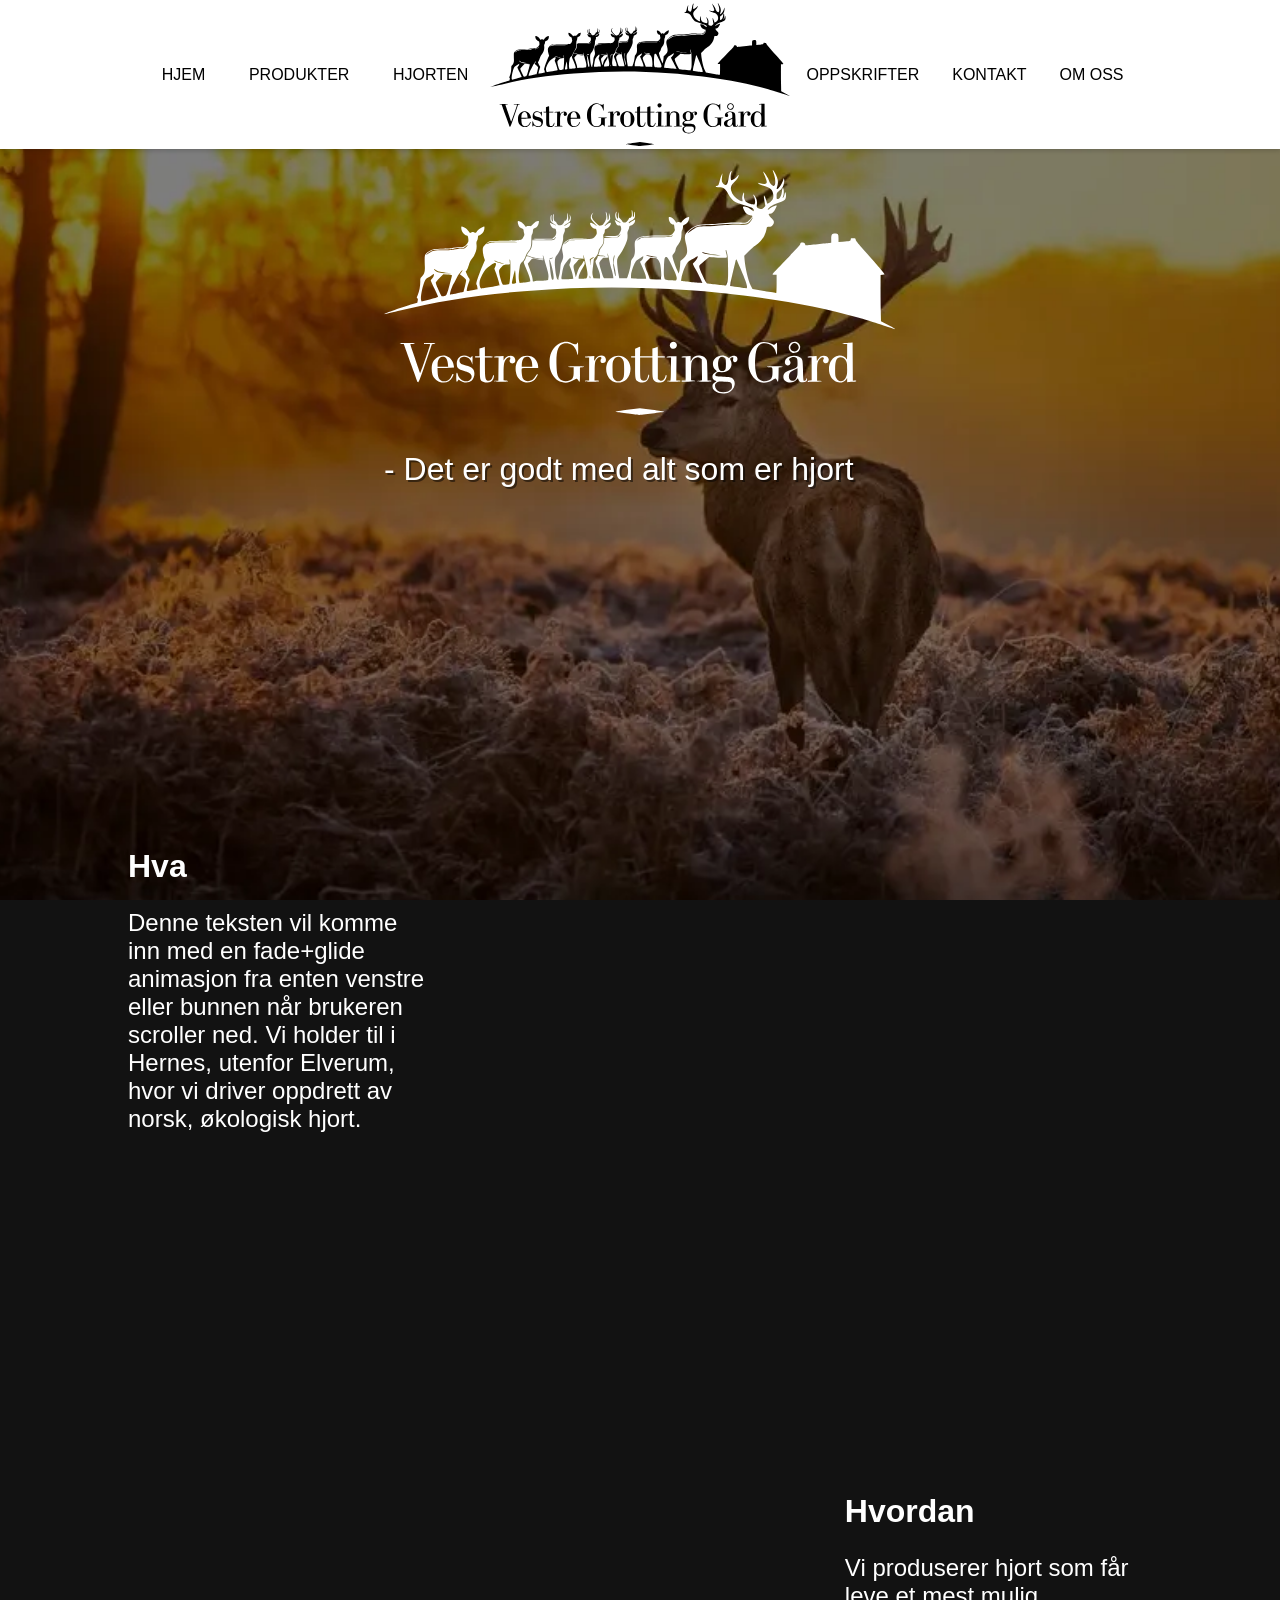
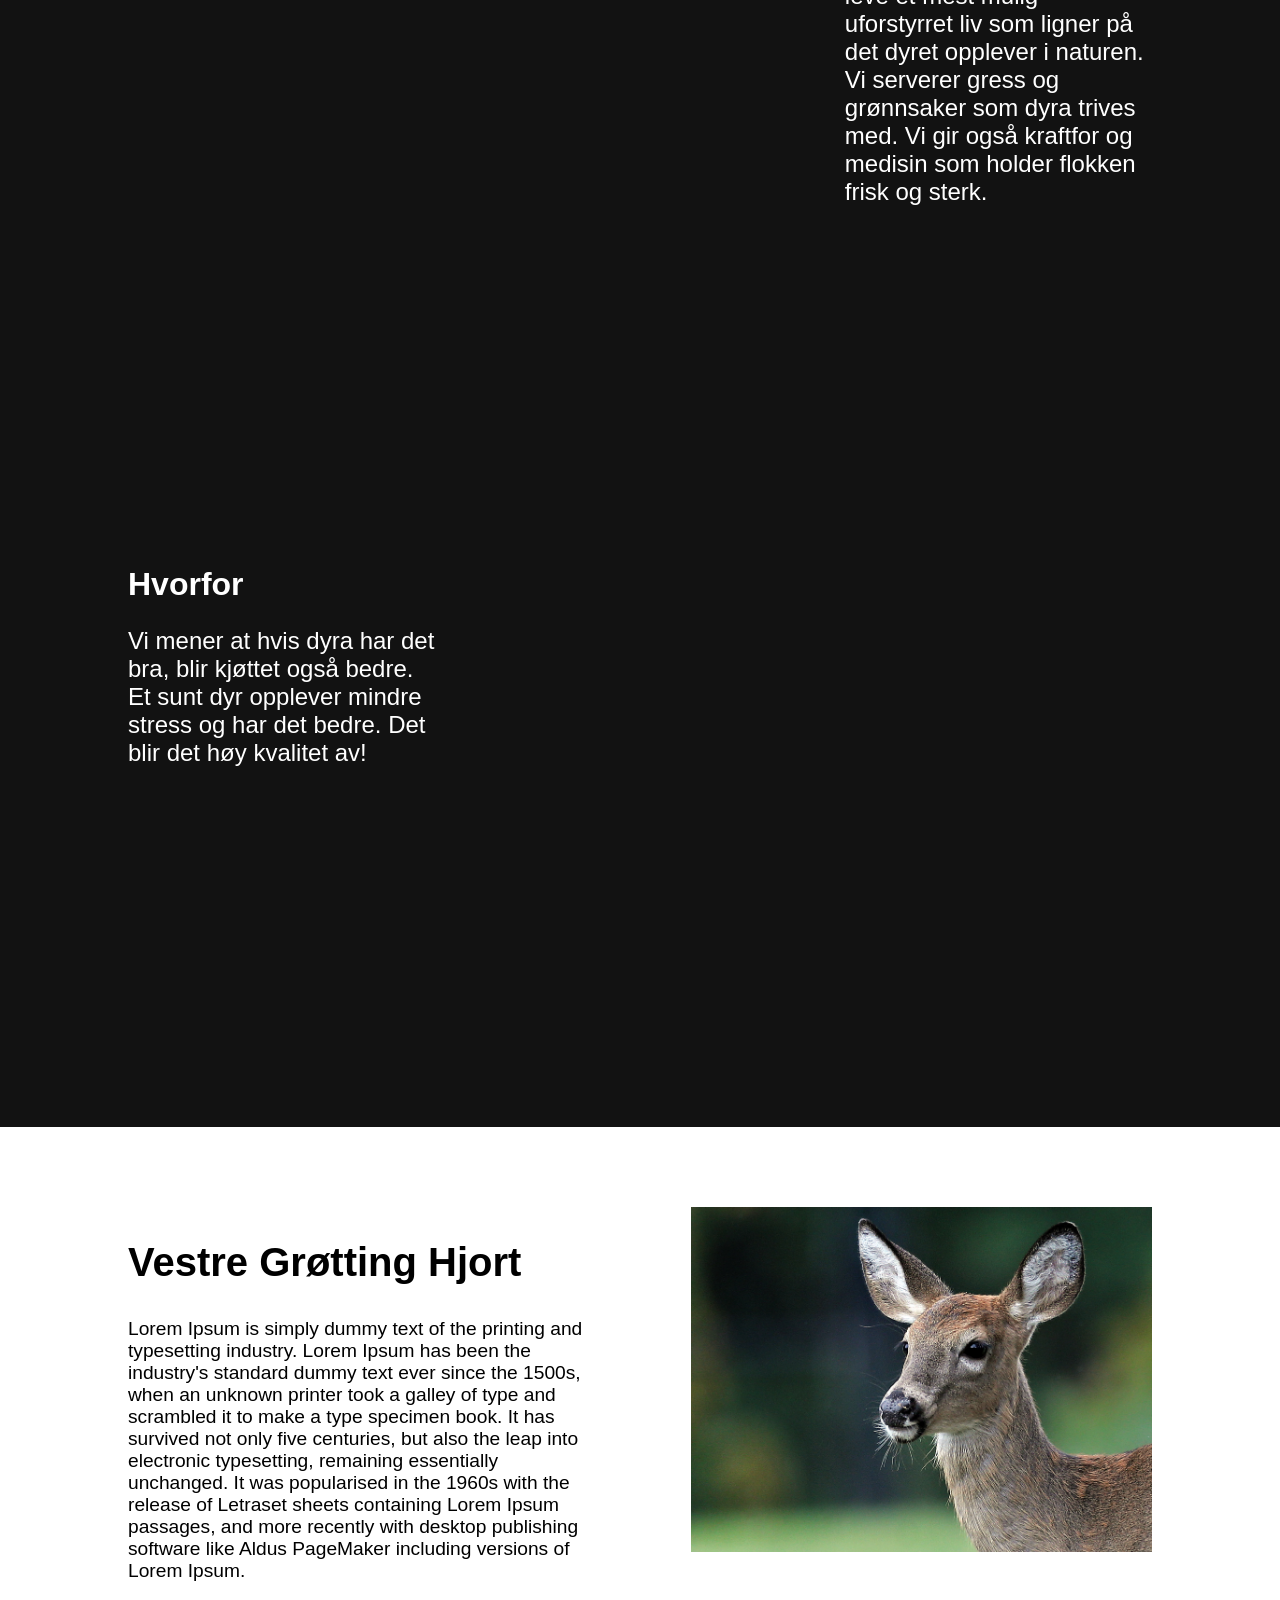
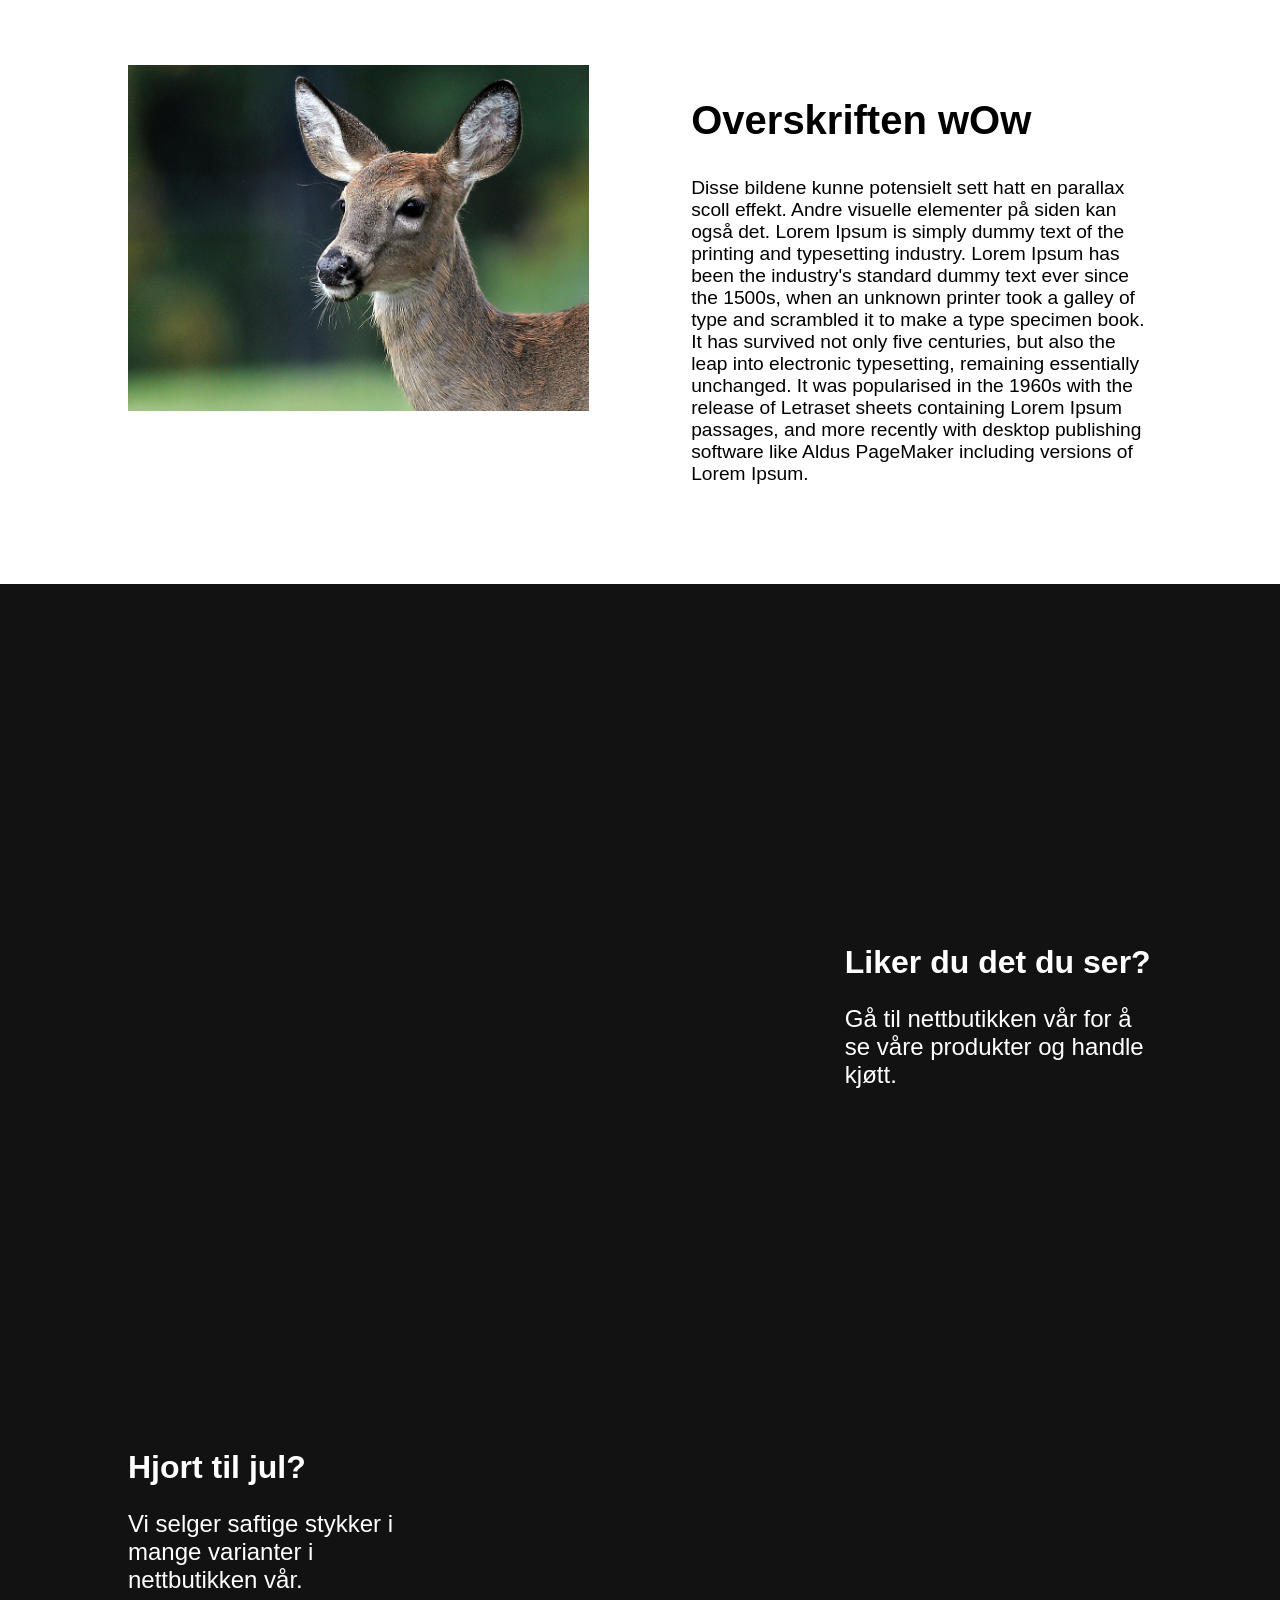
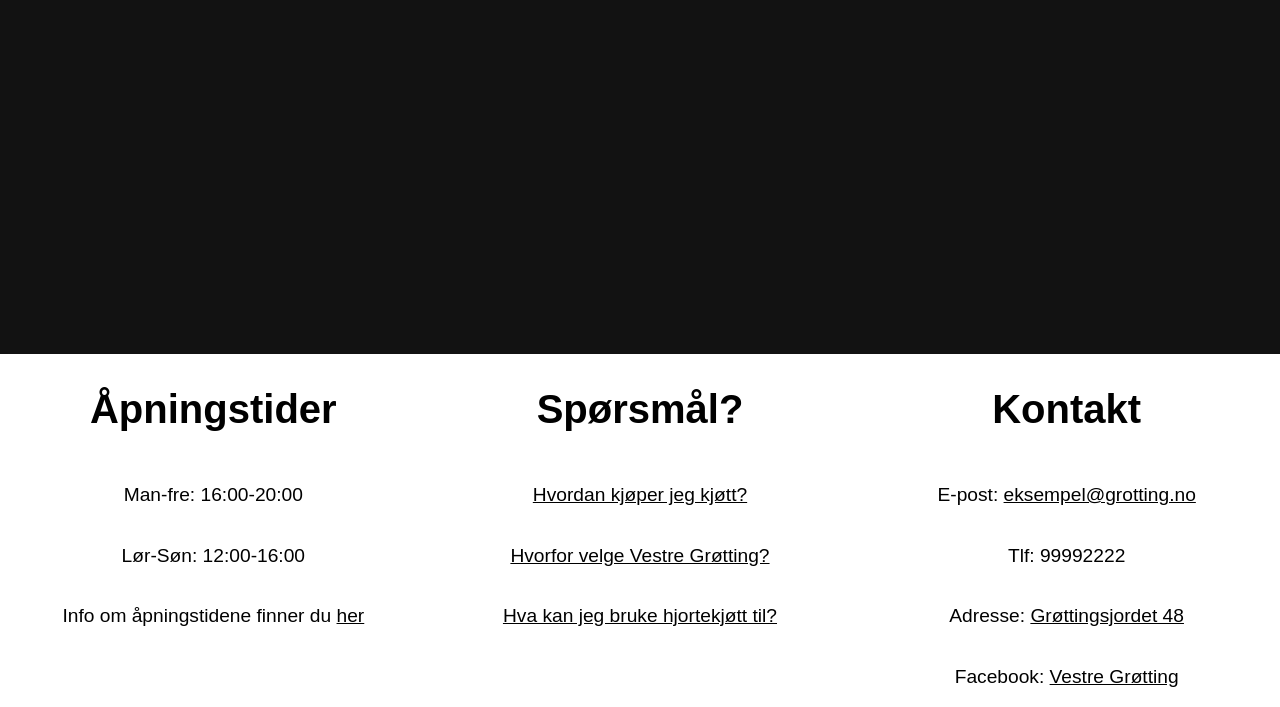
==== static/index.html @ 09d7689b "feat(nav): update navigation links for improved accessibility and styling" ====
<!DOCTYPE html>
<html lang="en">
<head>
  <meta charset="UTF-8">
  <meta name="viewport" content="width=device-width, initial-scale=1.0">
  <title>Document</title>
  <link rel="stylesheet" href="assets/css/main.css">
  <script type="module" src="assets/js/main.js"></script>
</head>
<body>
  <header>
    <nav>
      <ul>
        <div class="mobile-logo">
          <img src="assets/imgs/logo.svg" alt="Logo for Vestre Grøtting Gård.">
        </div>
        <section>
          <li><a href="index.html">HJEM</a></li>
          <li><a href="products.html">PRODUKTER</a></li>
          <li><a href="the_deer.html">HJORTEN</a></li>
        </section>
        <div class="logo expanded">
          <img src="assets/imgs/logo.svg" alt="Logo for Vestre Grøtting Gård.">
        </div>
        <section>
          <li><a href="recipes.html" id="recipeLink">OPPSKRIFTER</a></li>
          <li><a href="contact.html">KONTAKT</a></li>
          <li><a href="about.html">OM&nbsp;OSS</a></li>
        </section>
      </ul>
    </nav>
    <label for="nav-toggle" class="menu-icon">
      <span></span>
      <span></span>
      <span></span>
    </label>
    <input type="checkbox" id="nav-toggle" hidden>
  </header>
  <main>
    <article class="styled-frontpage">
      <section class="title">
        <img class="logo" src="assets/imgs/logo.svg" alt="Logo for Vestre Grøtting Gård.">
        <h1 hidden>Vestre Grøtting Gård</h1>
        <p>- Det er godt med alt som er hjort</p>
      </section>
      <section class="floating-p left">
        <h2>Hva</h2>
        <p>Denne teksten vil komme inn med en fade+glide animasjon fra enten venstre eller bunnen når brukeren scroller ned. Vi holder til i Hernes, utenfor Elverum, hvor vi driver oppdrett av norsk, økologisk hjort.</p>
      </section>
      <section class="floating-p right">
        <h2>Hvordan</h2>
        <p>Vi produserer hjort som får leve et mest mulig uforstyrret liv som ligner på det dyret opplever i naturen. Vi serverer gress og grønnsaker som dyra trives med. Vi gir også kraftfor og medisin som holder flokken frisk og sterk.</p>
      </section>
      <section class="floating-p left">
        <h2>Hvorfor</h2>
        <p>Vi mener at hvis dyra har det bra, blir kjøttet også bedre. Et sunt dyr opplever mindre stress og har det bedre. Det blir det høy kvalitet av!</p>
      </section>
    </article>
    <article class="content">
      <section class="standard-p">
        <div class="text">
          <h2>Vestre Grøtting Hjort</h2>
          <p>Lorem Ipsum is simply dummy text of the printing and typesetting industry. Lorem Ipsum has been the industry's standard dummy text ever since the 1500s, when an unknown printer took a galley of type and scrambled it to make a type specimen book. It has survived not only five centuries, but also the leap into electronic typesetting, remaining essentially unchanged. It was popularised in the 1960s with the release of Letraset sheets containing Lorem Ipsum passages, and more recently with desktop publishing software like Aldus PageMaker including versions of Lorem Ipsum.</p>
        </div>
        <div class="image">
          <img src="assets/imgs/deer-generic.jpg" alt="A deer.">
        </div>
      </section>
      <section class="standard-p reverse">
        <div class="text">
          <h2>Overskriften wOw</h2>
          <p>Disse bildene kunne potensielt sett hatt en parallax scoll effekt. Andre visuelle elementer på siden kan også det. Lorem Ipsum is simply dummy text of the printing and typesetting industry. Lorem Ipsum has been the industry's standard dummy text ever since the 1500s, when an unknown printer took a galley of type and scrambled it to make a type specimen book. It has survived not only five centuries, but also the leap into electronic typesetting, remaining essentially unchanged. It was popularised in the 1960s with the release of Letraset sheets containing Lorem Ipsum passages, and more recently with desktop publishing software like Aldus PageMaker including versions of Lorem Ipsum.</p>
        </div>
        <div class="image">
          <img src="assets/imgs/deer-generic.jpg" alt="A deer.">
        </div>
      </section>
    </article>
    <article class="bottom">
      <section class="floating-p right">
        <h2>Liker du det du ser?</h2>
        <p>Gå til nettbutikken vår for å se våre produkter og handle kjøtt.</p>
      </section>
      <section class="floating-p left">
        <h2>Hjort til jul?</h2>
        <p>Vi selger saftige stykker i mange varianter i nettbutikken vår.</p>
      </section>
    </article>
  </main>
  <footer>
    <section>
      <h2>Åpningstider</h2>
      <p>Man-fre: 16:00-20:00</p>
      <p>Lør-Søn: 12:00-16:00</p>
      <p>Info om åpningstidene finner du <a aria-label="Våre åpningstider" href="">her</a></p>
    </section>
    <section>
      <h2>Spørsmål?</h2>
      <p><a href="">Hvordan kjøper jeg kjøtt?</a></p>
      <p><a href="">Hvorfor velge Vestre Grøtting?</a></p>
      <p><a href="">Hva kan jeg bruke hjortekjøtt til?</a></p>
    </section>
    <section>
      <h2>Kontakt</h2>
      <p>E-post: <a href="">eksempel@grotting.no</a></p>
      <p>Tlf: 99992222</p>
      <p>Adresse: <a href="">Grøttingsjordet 48</a></p>
      <p>Facebook: <a aria-label="Facebook page" href="">Vestre Grøtting</a></p>
    </section>
  </footer>
</body>
</html>
---- static/assets/css/main.css ----
:root {
  --background: #fff;
  --background-dark: #121212;
  --text: #000;
  --text-light: #fff;
}

body {
  margin: 0;
  background-color: var(--background-dark);
  background-image: url('/static/assets/imgs/homepage_background.webp');
  background-size: cover;
  background-position: center;
  background-attachment: fixed;
}

h1, h2, h3, h4, h5, h6, p, a, li, label, input {
  color: var(--text);
  /* font-family: 'Times New Roman', Times, serif; */
  font-family: Arial, Helvetica, sans-serif;
  /* font-family: 'Gill Sans', 'Gill Sans MT', Calibri, 'Trebuchet MS', sans-serif; */
}

h2 {
  font-size: 2.5em;
}

p {
  font-size: 1.2em;
}

header {
  display: flex;
  flex-direction: row;
  justify-content: center;
  position: fixed;
  top: 0;
  box-shadow: 0 2px 4px rgba(0, 0, 0, 0.15);
  width: 100%;
  background-color: var(--background);
  z-index: 10;
}

nav {
  width: 100%;
}

nav ul {
  list-style: none;
  display: flex;
  margin: 0 auto;
  padding: 0;
  width: 1000px;
}

nav ul li {
  display: flex;
  align-items: center;
}

nav a {
  height: 44px;
  padding: 0 auto;
  display: flex;
  align-items: center;
  text-decoration: none;
}

nav a:hover {
  text-decoration: underline;
}

nav ul section {
  width: 35%;
  display: flex;
  justify-content: space-around;
}

header .logo {
  position: relative;
  max-height: 44px;
  width: 30%;
  display: flex;
  justify-content: center;
  overflow: hidden;
  transition: max-height .1s ease-in-out;
}

header .logo img {
  height: 100%;
  max-width: 100%;
}

header .logo.expanded {
  max-height: 150px;
}

header .logo.expanded img {
  width: 100%;
  height: auto;
  margin: 3px;
}

.mobile-logo {
  display: none;
}

.menu-icon {
  display: none;
}

main {
  margin-top: 170px;
  width: 100%;
}

main > * {
  width: 80%;
  margin: 0 auto;
}

main section.title {
  width: 50%;
  margin: 8em auto;
}

main section.title .logo {
  width: 100%;
  filter: invert(1);
}

main section.title p {
  font-size: 2em;
  margin-top: 1em;
  color: var(--text-light);
  text-shadow: 2px 2px #00000080;
}

main section.floating-p {
  width: 100%;
  margin: 40vh 0;
}

main section.floating-p > * {
  width: 30%;
  color: var(--text-light);
}

main section.floating-p > p {
  font-size: 1.5em;
}

main section.floating-p > h2 {
  font-size: 2em;
  margin-bottom: 0.5em;
}

main section.floating-p.left > * {
  margin-right: auto;
}

main section.floating-p.right > * {
  margin-left: auto;
}

main article.content {
  width: 80%;
  padding: 5em 10%;
  background-color: var(--background);
  display: flex;
  flex-direction: column;
  gap: 4em;
}

main article.content > section {
  width: 100%;
}

.standard-p {
  display: flex;
  flex-direction: row;
  justify-content: space-between;
}

.standard-p > div {
  width: 45%;
}

.standard-p img {
  width: 100%;
  object-fit: cover;
  height: auto;
}

.standard-p.reverse {
  flex-direction: row-reverse;
}

footer {
  width: 100%;
  background-color: var(--background);
  display: flex;
  flex-direction: row;
  justify-content: space-around;
  box-shadow: 0 2px 4px rgba(0, 0, 0, 0.15);
}

footer section {
  width: 25%;
  display: flex;
  flex-direction: column;
  align-items: center;
}

@media (max-width: 1079px) {
  header .logo.expanded {
    max-height: 44px;
  }

  header .logo.expanded img {
    width: auto;
    height: 100%;
    margin: 0;
  }

  nav ul li a {
    margin: 0 .5em;
  }

  nav ul {
    width: auto;
    justify-content: center;
  }

  nav ul section {
    width: auto;
  }
}

@media (max-width: 670px) {
  header .logo {
    display: none;
  }

  #recipeLink {
    content: "MAT";
  }
}

@media (max-width: 480px) {
  header, nav, nav ul, nav ul li, nav ul li a, nav ul section, main section.title, .standard-p > div, footer, main section.floating-p > *, main article.content {
    width: 100%;
  }

  header {
    max-height: 44px;
    overflow: hidden;
    transition: max-height .3s ease-in-out;
  }

  nav ul, nav ul section, .standard-p, .standard-p.reverse {
    flex-direction: column;
  }

  header .logo {
    display: none;
  }

  .mobile-logo {
    display: block;
    height: 44px;
    width: 100%;
    display: flex;
    justify-content: center;
  }

  .mobile-logo img {
    height: 42px;
    margin: 1px;
  }

  nav a {
    justify-content: center;
  }

  main {
    margin-top: 48px;
  }

  main > *, main article.content > section, footer section {
    width: 96%;
  }

  main section.title {
    margin: 0;
    padding: 3em 0;
  }

  main section.floating-p > * {
    text-align: center;
  }

  main section.floating-p > p {
    font-size: 1em;
  }

  main article.content {
    padding: 0;
  }

  main article.content > section {
    margin: 0 auto;
  }
  
  footer {
    flex-direction: column;
  }

  footer section {
    margin: 0 auto;
    text-align: center;
  }

  footer section p {
    margin: .5em 0;
  }

  footer section h2 {
    margin: 1em 0;
  }

  h2 {
    font-size: 2em;
  }

  p {
    font-size: 1em;
  }

  .menu-icon {
    display: block;
    position: fixed;
    top: 0;
    right: 0;
    width: 44px;
    height: 44px;
  }

  .menu-icon > span {
    display: inline-block;
    position: fixed;
    background-color: black;
    width: 38px;
    height: 4px;
    right: 3px;
    border-radius: 2px;
    transition: all .3s ease-in-out;
  }

  .menu-icon span:nth-child(1) {
    top: 9px;
  }

  .menu-icon span:nth-child(2) {
    top: 20px;
  }

  .menu-icon span:nth-child(3) {
    top: 31px;
  }

  header:has(#nav-toggle:checked) {
    max-height: 350px;
  }

  header:has(#nav-toggle:checked) .menu-icon span:nth-child(1)  {
    transform: rotate(45deg);
    top: 20px;
  }

  header:has(#nav-toggle:checked) .menu-icon span:nth-child(2)  {
    opacity: 0;
  }

  header:has(#nav-toggle:checked) .menu-icon span:nth-child(3)  {
    transform: rotate(-45deg);
    top: 20px;
  }
}
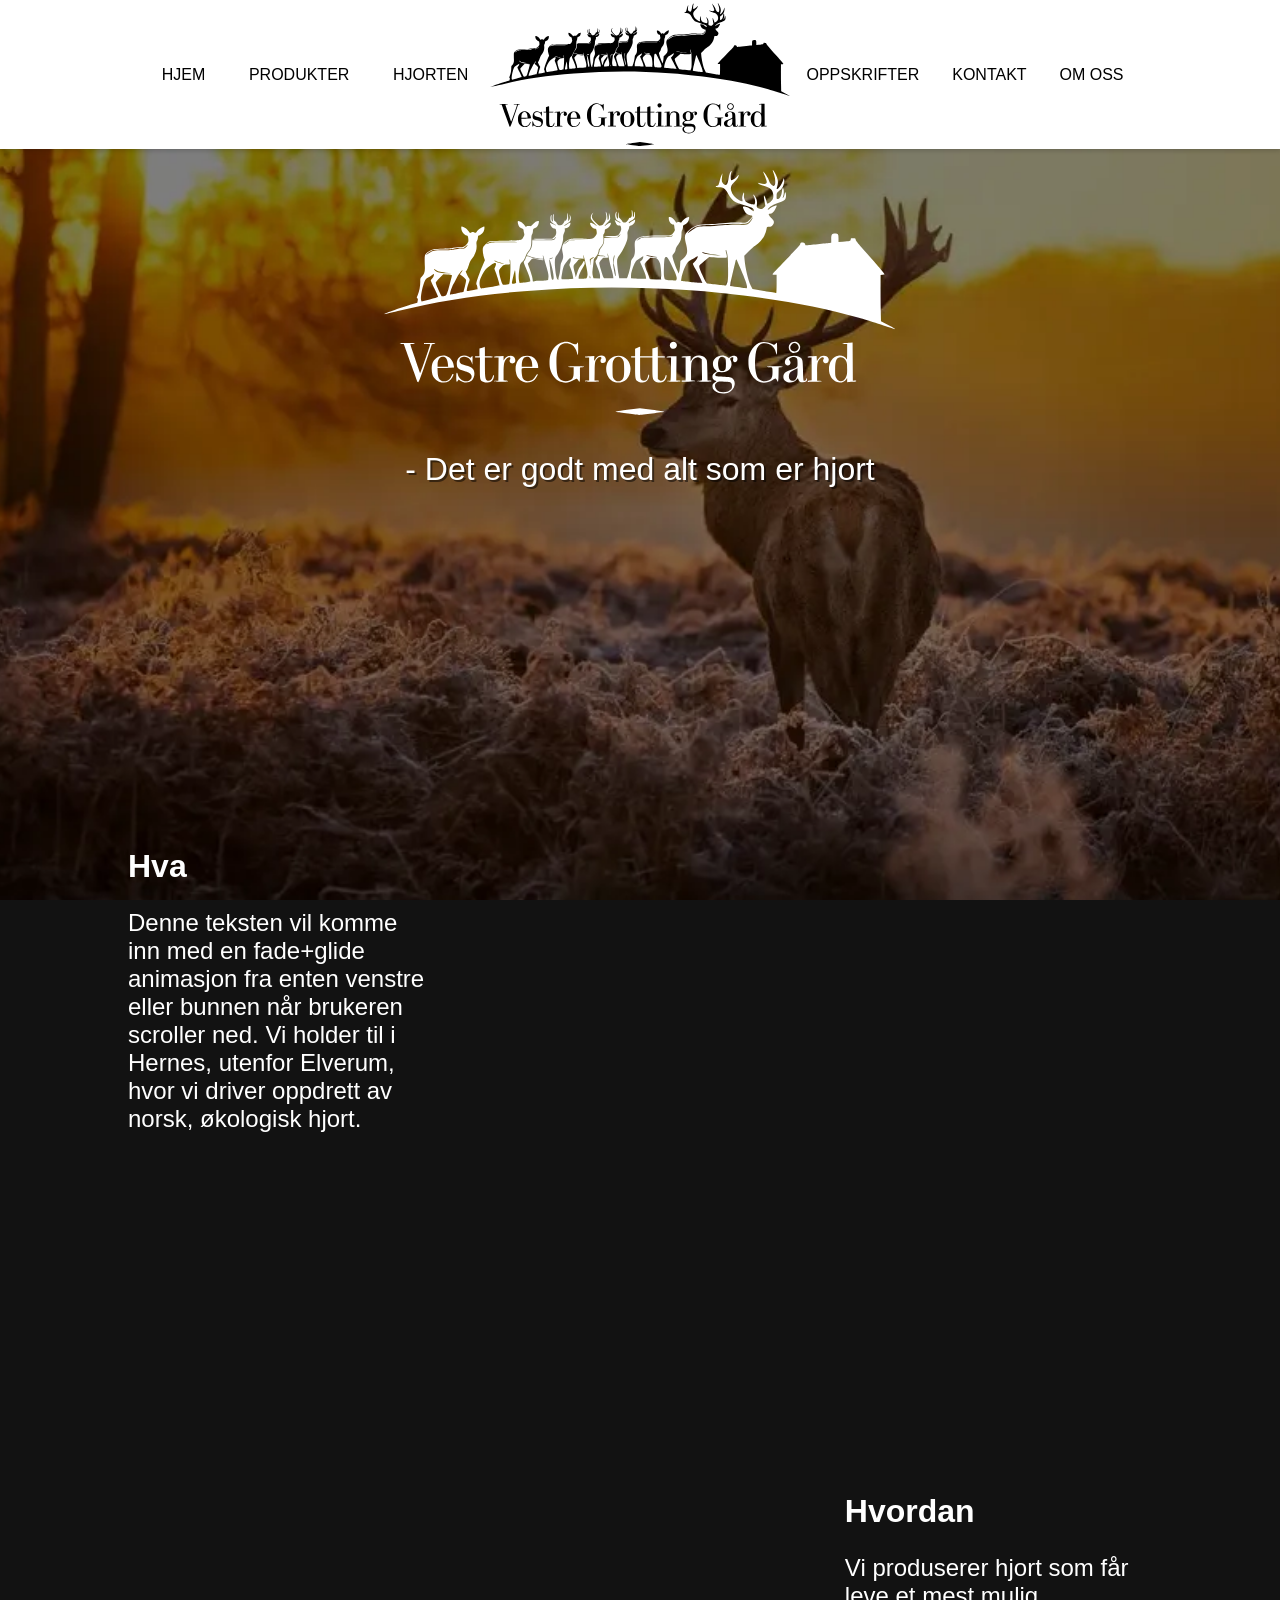
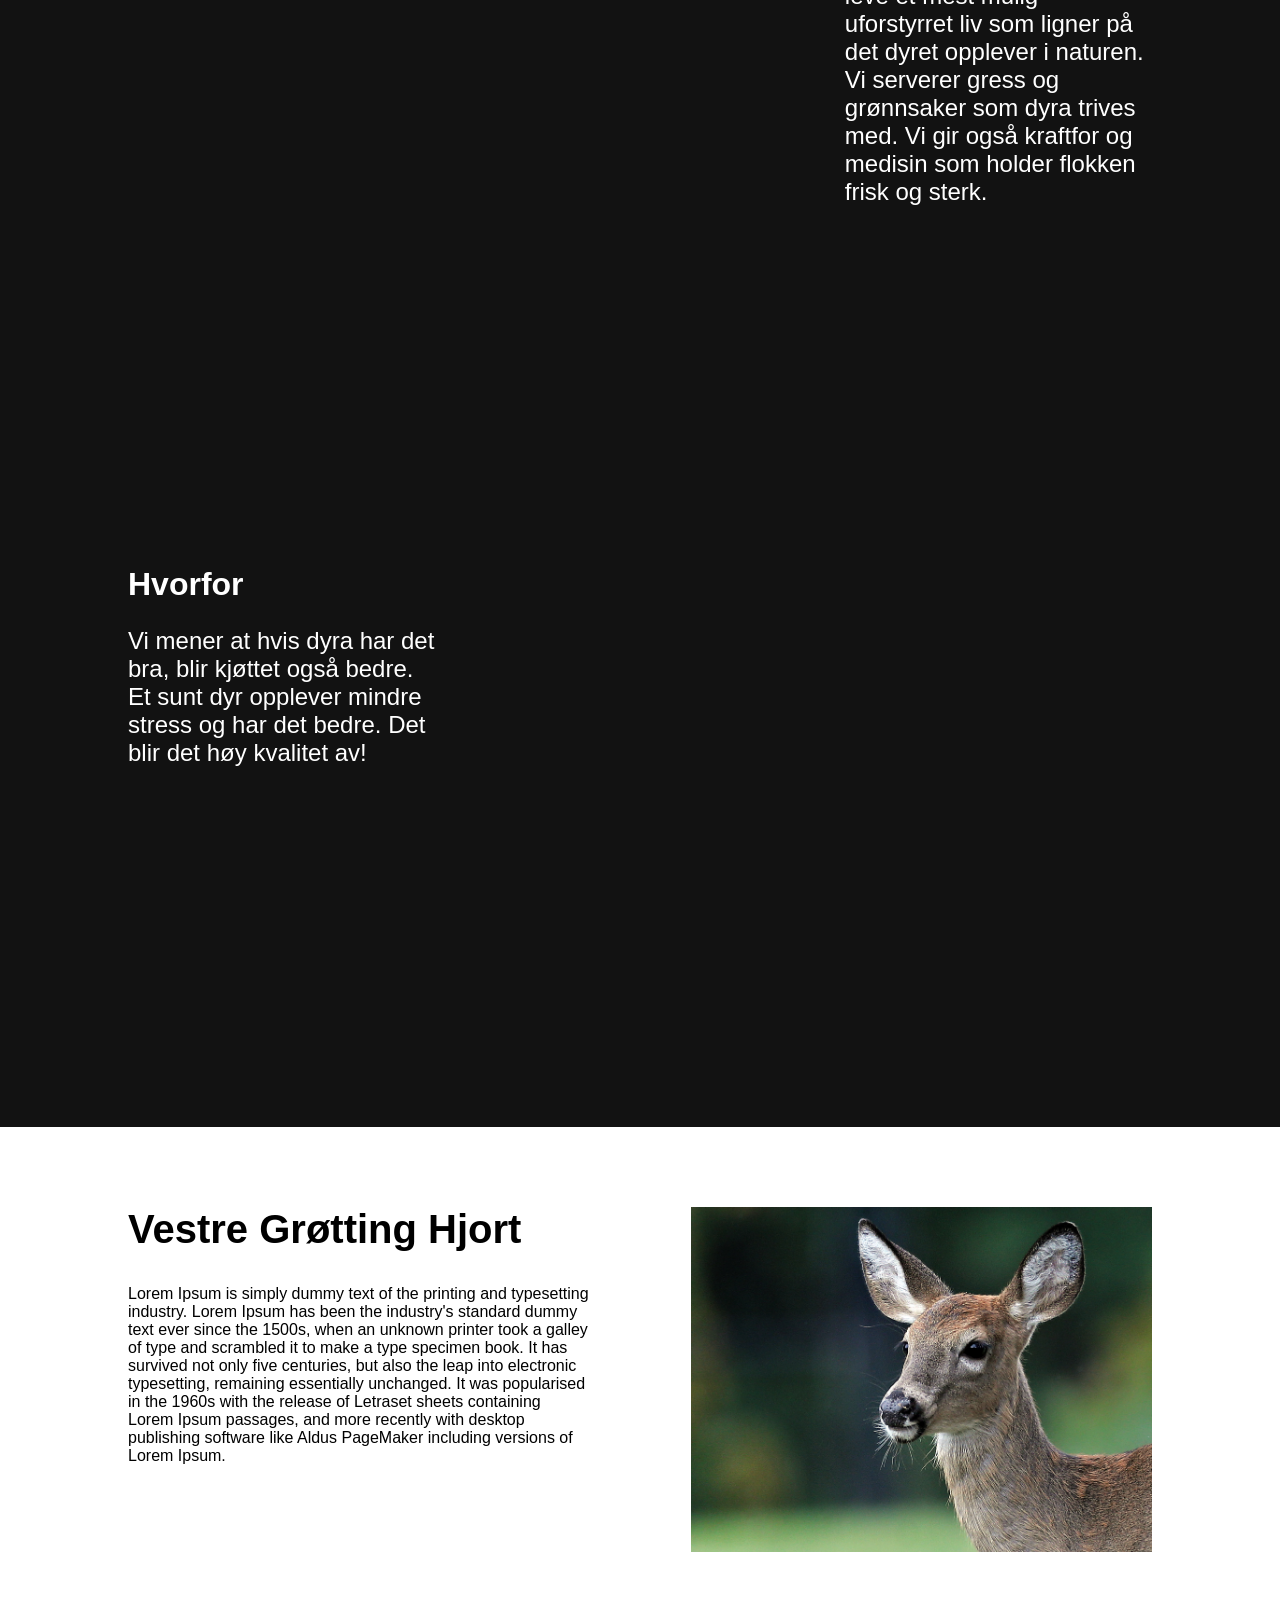
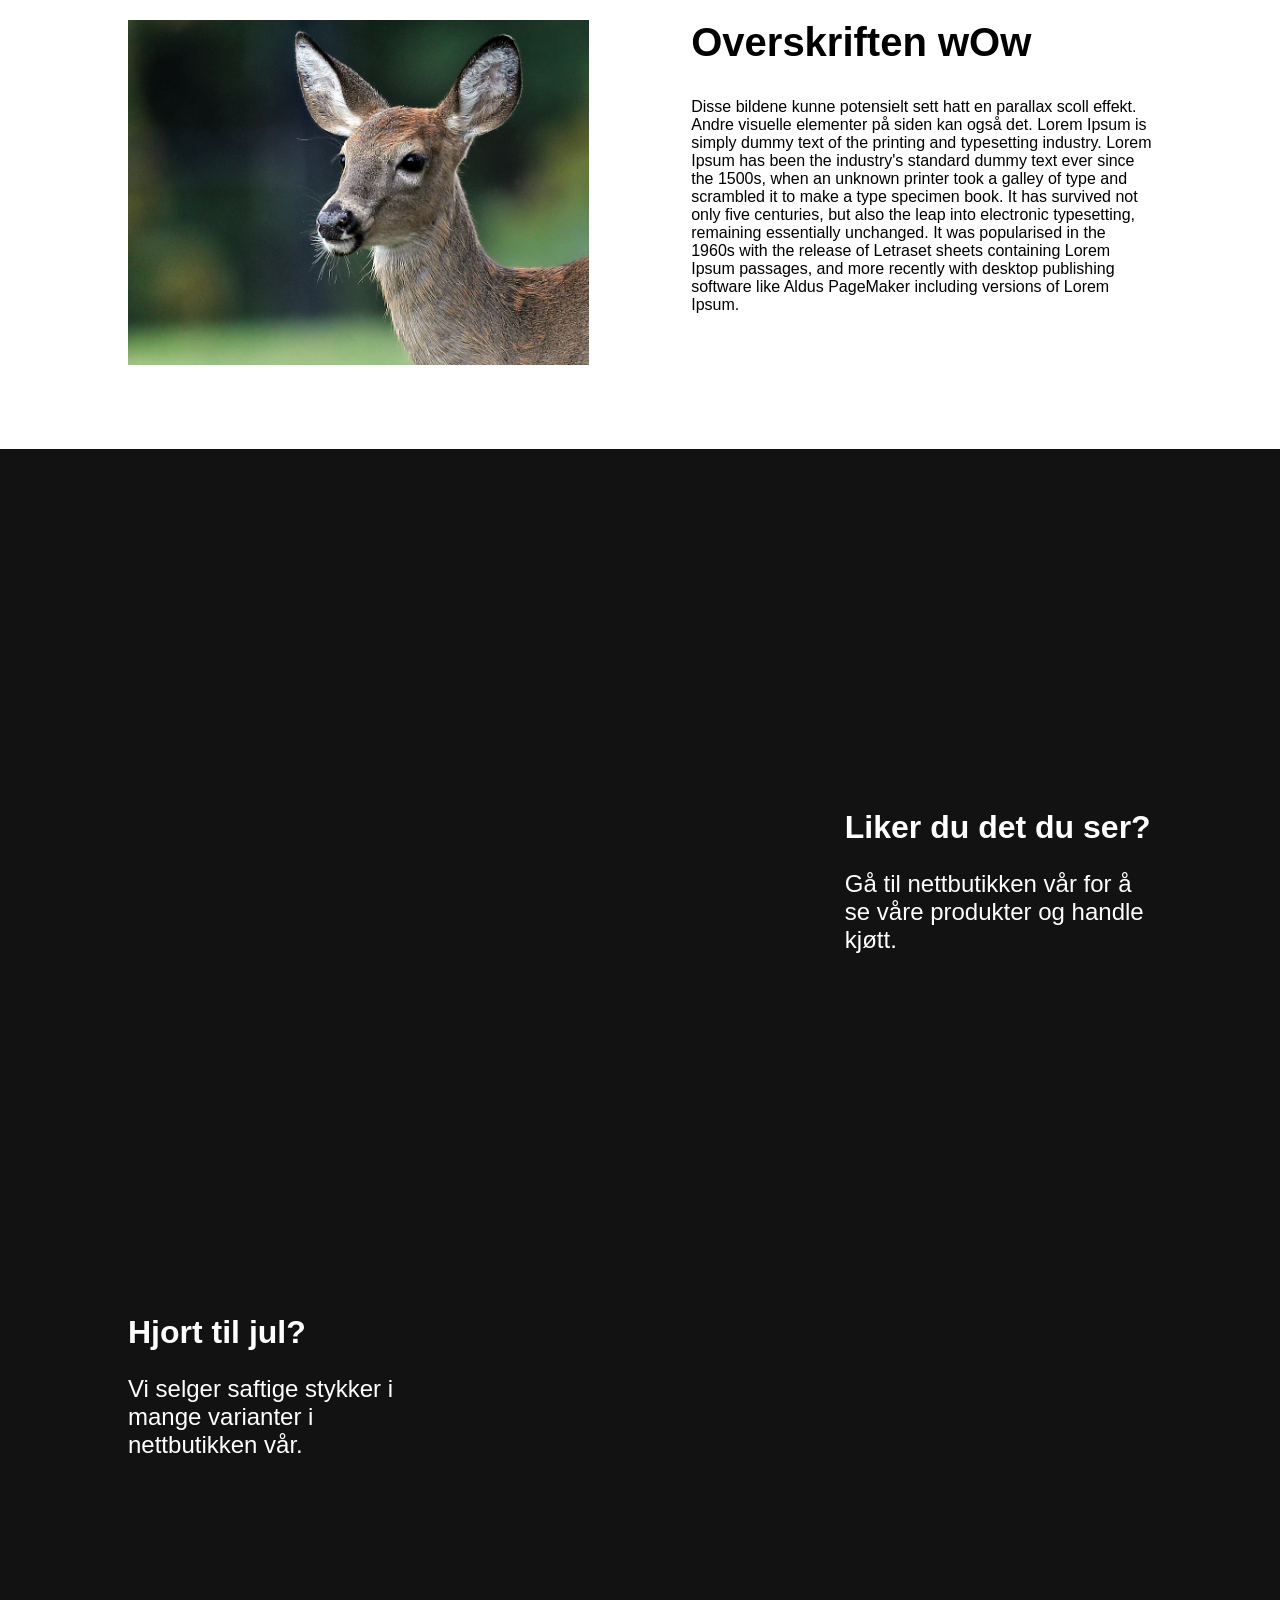
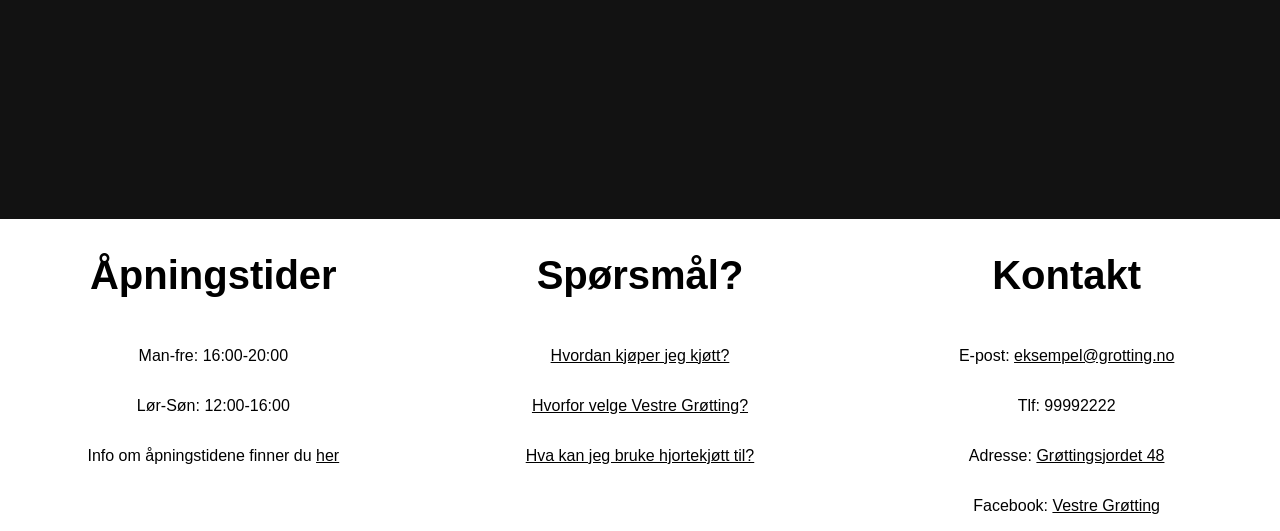
==== commit c4e322b5: "feat(pages): add new HTML pages and update links for improved navigation" ====
--- a/static/index.html
+++ b/static/index.html
@@ -92,20 +92,20 @@
       <h2>Åpningstider</h2>
       <p>Man-fre: 16:00-20:00</p>
       <p>Lør-Søn: 12:00-16:00</p>
-      <p>Info om åpningstidene finner du <a aria-label="Våre åpningstider" href="">her</a></p>
+      <p>Info om åpningstidene finner du <a aria-label="Våre åpningstider" href="opening_hours.html">her</a></p>
     </section>
     <section>
       <h2>Spørsmål?</h2>
-      <p><a href="">Hvordan kjøper jeg kjøtt?</a></p>
-      <p><a href="">Hvorfor velge Vestre Grøtting?</a></p>
-      <p><a href="">Hva kan jeg bruke hjortekjøtt til?</a></p>
+      <p><a href="faq.html#how">Hvordan kjøper jeg kjøtt?</a></p>
+      <p><a href="faq.html#why">Hvorfor velge Vestre Grøtting?</a></p>
+      <p><a href="faq.html#what">Hva kan jeg bruke hjortekjøtt til?</a></p>
     </section>
     <section>
       <h2>Kontakt</h2>
-      <p>E-post: <a href="">eksempel@grotting.no</a></p>
+      <p>E-post: <a href="mailto:eksempel@grotting.no">eksempel@grotting.no</a></p>
       <p>Tlf: 99992222</p>
-      <p>Adresse: <a href="">Grøttingsjordet 48</a></p>
-      <p>Facebook: <a aria-label="Facebook page" href="">Vestre Grøtting</a></p>
+      <p>Adresse: <a href="https://maps.app.goo.gl/rcExngUawZQERuUT9" target="_blank">Grøttingsjordet 48</a></p>
+      <p>Facebook: <a aria-label="Facebook page" href="https://www.facebook.com/profile.php?id=100063509109505" target="_blank">Vestre Grøtting</a></p>
     </section>
   </footer>
 </body>
--- a/static/assets/css/main.css
+++ b/static/assets/css/main.css
@@ -1,3 +1,6 @@
+/* ================================
+   Root Variables
+================================ */
 :root {
   --background: #fff;
   --background-dark: #121212;
@@ -5,20 +8,20 @@
   --text-light: #fff;
 }
 
+/* ================================
+   Base Styles
+================================ */
 body {
   margin: 0;
-  background-color: var(--background-dark);
-  background-image: url('/static/assets/imgs/homepage_background.webp');
-  background-size: cover;
-  background-position: center;
-  background-attachment: fixed;
-}
-
-h1, h2, h3, h4, h5, h6, p, a, li, label, input {
+  background: var(--background-dark) url('/static/assets/imgs/homepage_background.webp')
+              center / cover fixed no-repeat;
+}
+
+h1, h2, h3, h4, h5, h6,
+p, a, li, label, input {
   color: var(--text);
-  /* font-family: 'Times New Roman', Times, serif; */
-  font-family: Arial, Helvetica, sans-serif;
-  /* font-family: 'Gill Sans', 'Gill Sans MT', Calibri, 'Trebuchet MS', sans-serif; */
+  /* font-family: Arial, Helvetica, sans-serif; */
+  font-family: Verdana, Geneva, Tahoma, sans-serif;
 }
 
 h2 {
@@ -26,17 +29,19 @@
 }
 
 p {
-  font-size: 1.2em;
-}
-
+  font-size: 16px;
+}
+
+/* ================================
+   Header & Navigation
+================================ */
 header {
-  display: flex;
-  flex-direction: row;
-  justify-content: center;
   position: fixed;
   top: 0;
+  width: 100%;
+  display: flex;
+  justify-content: center;
   box-shadow: 0 2px 4px rgba(0, 0, 0, 0.15);
-  width: 100%;
   background-color: var(--background);
   z-index: 10;
 }
@@ -46,8 +51,9 @@
 }
 
 nav ul {
+  display: flex;
+  justify-content: center;
   list-style: none;
-  display: flex;
   margin: 0 auto;
   padding: 0;
   width: 1000px;
@@ -59,10 +65,9 @@
 }
 
 nav a {
+  display: flex;
+  align-items: center;
   height: 44px;
-  padding: 0 auto;
-  display: flex;
-  align-items: center;
   text-decoration: none;
 }
 
@@ -71,19 +76,20 @@
 }
 
 nav ul section {
+  display: flex;
+  justify-content: space-around;
   width: 35%;
-  display: flex;
-  justify-content: space-around;
-}
-
+}
+
+/* --- Header Logo --- */
 header .logo {
   position: relative;
+  display: flex;
+  justify-content: center;
+  width: 30%;
   max-height: 44px;
-  width: 30%;
-  display: flex;
-  justify-content: center;
   overflow: hidden;
-  transition: max-height .1s ease-in-out;
+  transition: max-height 0.1s ease-in-out;
 }
 
 header .logo img {
@@ -109,6 +115,9 @@
   display: none;
 }
 
+/* ================================
+   Main Content
+================================ */
 main {
   margin-top: 170px;
   width: 100%;
@@ -119,9 +128,11 @@
   margin: 0 auto;
 }
 
+/* --- Title Section --- */
 main section.title {
   width: 50%;
   margin: 8em auto;
+  text-align: center;
 }
 
 main section.title .logo {
@@ -130,12 +141,13 @@
 }
 
 main section.title p {
+  margin-top: 1em;
   font-size: 2em;
-  margin-top: 1em;
   color: var(--text-light);
   text-shadow: 2px 2px #00000080;
 }
 
+/* --- Floating Paragraphs --- */
 main section.floating-p {
   width: 100%;
   margin: 40vh 0;
@@ -151,8 +163,8 @@
 }
 
 main section.floating-p > h2 {
+  margin-bottom: 0.5em;
   font-size: 2em;
-  margin-bottom: 0.5em;
 }
 
 main section.floating-p.left > * {
@@ -163,23 +175,30 @@
   margin-left: auto;
 }
 
+/* --- Content Article --- */
 main article.content {
   width: 80%;
   padding: 5em 10%;
-  background-color: var(--background);
   display: flex;
   flex-direction: column;
   gap: 4em;
+  background-color: var(--background);
 }
 
 main article.content > section {
   width: 100%;
 }
 
+/* --- Standard Paragraph Section --- */
 .standard-p {
   display: flex;
-  flex-direction: row;
   justify-content: space-between;
+}
+
+.standard-p h2,
+.standard-p h3,
+.standard-p h4 {
+  margin-top: 0;
 }
 
 .standard-p > div {
@@ -188,30 +207,39 @@
 
 .standard-p img {
   width: 100%;
+  height: auto;
+  min-height: 60%;
   object-fit: cover;
-  height: auto;
 }
 
 .standard-p.reverse {
   flex-direction: row-reverse;
 }
 
+/* ================================
+   Footer
+================================ */
 footer {
-  width: 100%;
+  display: flex;
+  justify-content: space-around;
+  width: 100%;
+  text-align: center;
   background-color: var(--background);
-  display: flex;
-  flex-direction: row;
-  justify-content: space-around;
   box-shadow: 0 2px 4px rgba(0, 0, 0, 0.15);
 }
 
 footer section {
-  width: 25%;
   display: flex;
   flex-direction: column;
   align-items: center;
-}
-
+  width: 25%;
+}
+
+/* ================================
+   Media Queries
+================================ */
+
+/* --- Tablet Landscape (≤ 1079px) --- */
 @media (max-width: 1079px) {
   header .logo.expanded {
     max-height: 44px;
@@ -223,42 +251,63 @@
     margin: 0;
   }
 
-  nav ul li a {
-    margin: 0 .5em;
-  }
-
   nav ul {
     width: auto;
-    justify-content: center;
+  }
+
+  nav ul li a {
+    margin: 0 0.5em;
   }
 
   nav ul section {
     width: auto;
   }
-}
-
+
+  h2 {
+    font-size: 2em;
+  }
+
+  main section.title {
+    width: 70%;
+  }
+
+  main article.content {
+    width: 90%;
+    padding: 5em 5%;
+  }
+
+  main > *, footer section {
+    width: 90%;
+  }
+
+  .standard-p > div {
+    width: 48%;
+  }
+
+  main section.floating-p > * {
+    width: 50%;
+  }
+
+  footer > section {
+    width: 30%;
+  }
+}
+
+/* --- Tablet Portrait / Small Screens (≤ 670px) --- */
 @media (max-width: 670px) {
-  header .logo {
-    display: none;
-  }
-
-  #recipeLink {
-    content: "MAT";
-  }
-}
-
-@media (max-width: 480px) {
-  header, nav, nav ul, nav ul li, nav ul li a, nav ul section, main section.title, .standard-p > div, footer, main section.floating-p > *, main article.content {
+  header,
+  nav, nav ul, nav ul li,
+  nav ul li a, nav ul section {
     width: 100%;
   }
 
   header {
     max-height: 44px;
     overflow: hidden;
-    transition: max-height .3s ease-in-out;
-  }
-
-  nav ul, nav ul section, .standard-p, .standard-p.reverse {
+    transition: max-height 0.3s ease-in-out;
+  }
+
+  nav ul, nav ul section {
     flex-direction: column;
   }
 
@@ -267,74 +316,15 @@
   }
 
   .mobile-logo {
-    display: block;
-    height: 44px;
-    width: 100%;
     display: flex;
     justify-content: center;
+    width: 100%;
+    height: 44px;
   }
 
   .mobile-logo img {
     height: 42px;
     margin: 1px;
-  }
-
-  nav a {
-    justify-content: center;
-  }
-
-  main {
-    margin-top: 48px;
-  }
-
-  main > *, main article.content > section, footer section {
-    width: 96%;
-  }
-
-  main section.title {
-    margin: 0;
-    padding: 3em 0;
-  }
-
-  main section.floating-p > * {
-    text-align: center;
-  }
-
-  main section.floating-p > p {
-    font-size: 1em;
-  }
-
-  main article.content {
-    padding: 0;
-  }
-
-  main article.content > section {
-    margin: 0 auto;
-  }
-  
-  footer {
-    flex-direction: column;
-  }
-
-  footer section {
-    margin: 0 auto;
-    text-align: center;
-  }
-
-  footer section p {
-    margin: .5em 0;
-  }
-
-  footer section h2 {
-    margin: 1em 0;
-  }
-
-  h2 {
-    font-size: 2em;
-  }
-
-  p {
-    font-size: 1em;
   }
 
   .menu-icon {
@@ -347,43 +337,115 @@
   }
 
   .menu-icon > span {
+    position: fixed;
+    right: 3px;
     display: inline-block;
-    position: fixed;
-    background-color: black;
     width: 38px;
     height: 4px;
-    right: 3px;
     border-radius: 2px;
-    transition: all .3s ease-in-out;
-  }
-
-  .menu-icon span:nth-child(1) {
-    top: 9px;
-  }
-
-  .menu-icon span:nth-child(2) {
-    top: 20px;
-  }
-
-  .menu-icon span:nth-child(3) {
-    top: 31px;
-  }
+    background-color: black;
+    transition: all 0.3s ease-in-out;
+  }
+
+  .menu-icon span:nth-child(1) { top: 9px; }
+  .menu-icon span:nth-child(2) { top: 20px; }
+  .menu-icon span:nth-child(3) { top: 31px; }
 
   header:has(#nav-toggle:checked) {
     max-height: 350px;
   }
 
-  header:has(#nav-toggle:checked) .menu-icon span:nth-child(1)  {
+  header:has(#nav-toggle:checked) .menu-icon span:nth-child(1) {
+    top: 20px;
     transform: rotate(45deg);
+  }
+
+  header:has(#nav-toggle:checked) .menu-icon span:nth-child(2) {
+    opacity: 0;
+  }
+
+  header:has(#nav-toggle:checked) .menu-icon span:nth-child(3) {
     top: 20px;
-  }
-
-  header:has(#nav-toggle:checked) .menu-icon span:nth-child(2)  {
-    opacity: 0;
-  }
-
-  header:has(#nav-toggle:checked) .menu-icon span:nth-child(3)  {
     transform: rotate(-45deg);
-    top: 20px;
+  }
+
+  nav a {
+    justify-content: center;
+  }
+
+  main > *, footer section {
+    width: 96%;
+  }
+
+  main section.floating-p > * {
+    width: 100%;
+    text-align: center;
+  }
+
+  main article.content {
+    width: 96%;
+    padding: 5em 2%;
+    gap: 0;
+  }
+
+  footer {
+    flex-direction: column;
+  }
+
+  footer section {
+    margin: 0 auto;
+    text-align: center;
+  }
+
+  footer section h2 {
+    margin: 1em 0;
+  }
+
+  footer section p {
+    margin: 0.5em 0;
+  }
+}
+
+/* --- Mobile (≤ 480px) --- */
+@media (max-width: 480px) {
+  main {
+    margin-top: 48px;
+  }
+
+  main section.title {
+    width: 100%;
+    margin: 0;
+    padding: 3em 0;
+  }
+
+  main section.title,
+  .standard-p > div,
+  footer,
+  main section.floating-p > *,
+  main article.content {
+    width: 100%;
+  }
+
+  .standard-p,
+  .standard-p.reverse {
+    flex-direction: column;
+  }
+
+  main article.content {
+    padding: 0;
+  }
+
+  main article.content > section {
+    width: 96%;
+    margin: 0 auto;
+    padding: 3em 0;
+  }
+
+  main section.floating-p > * {
+    text-align: center;
+  }
+
+  p {
+    font-size: 1em;
   }
 }
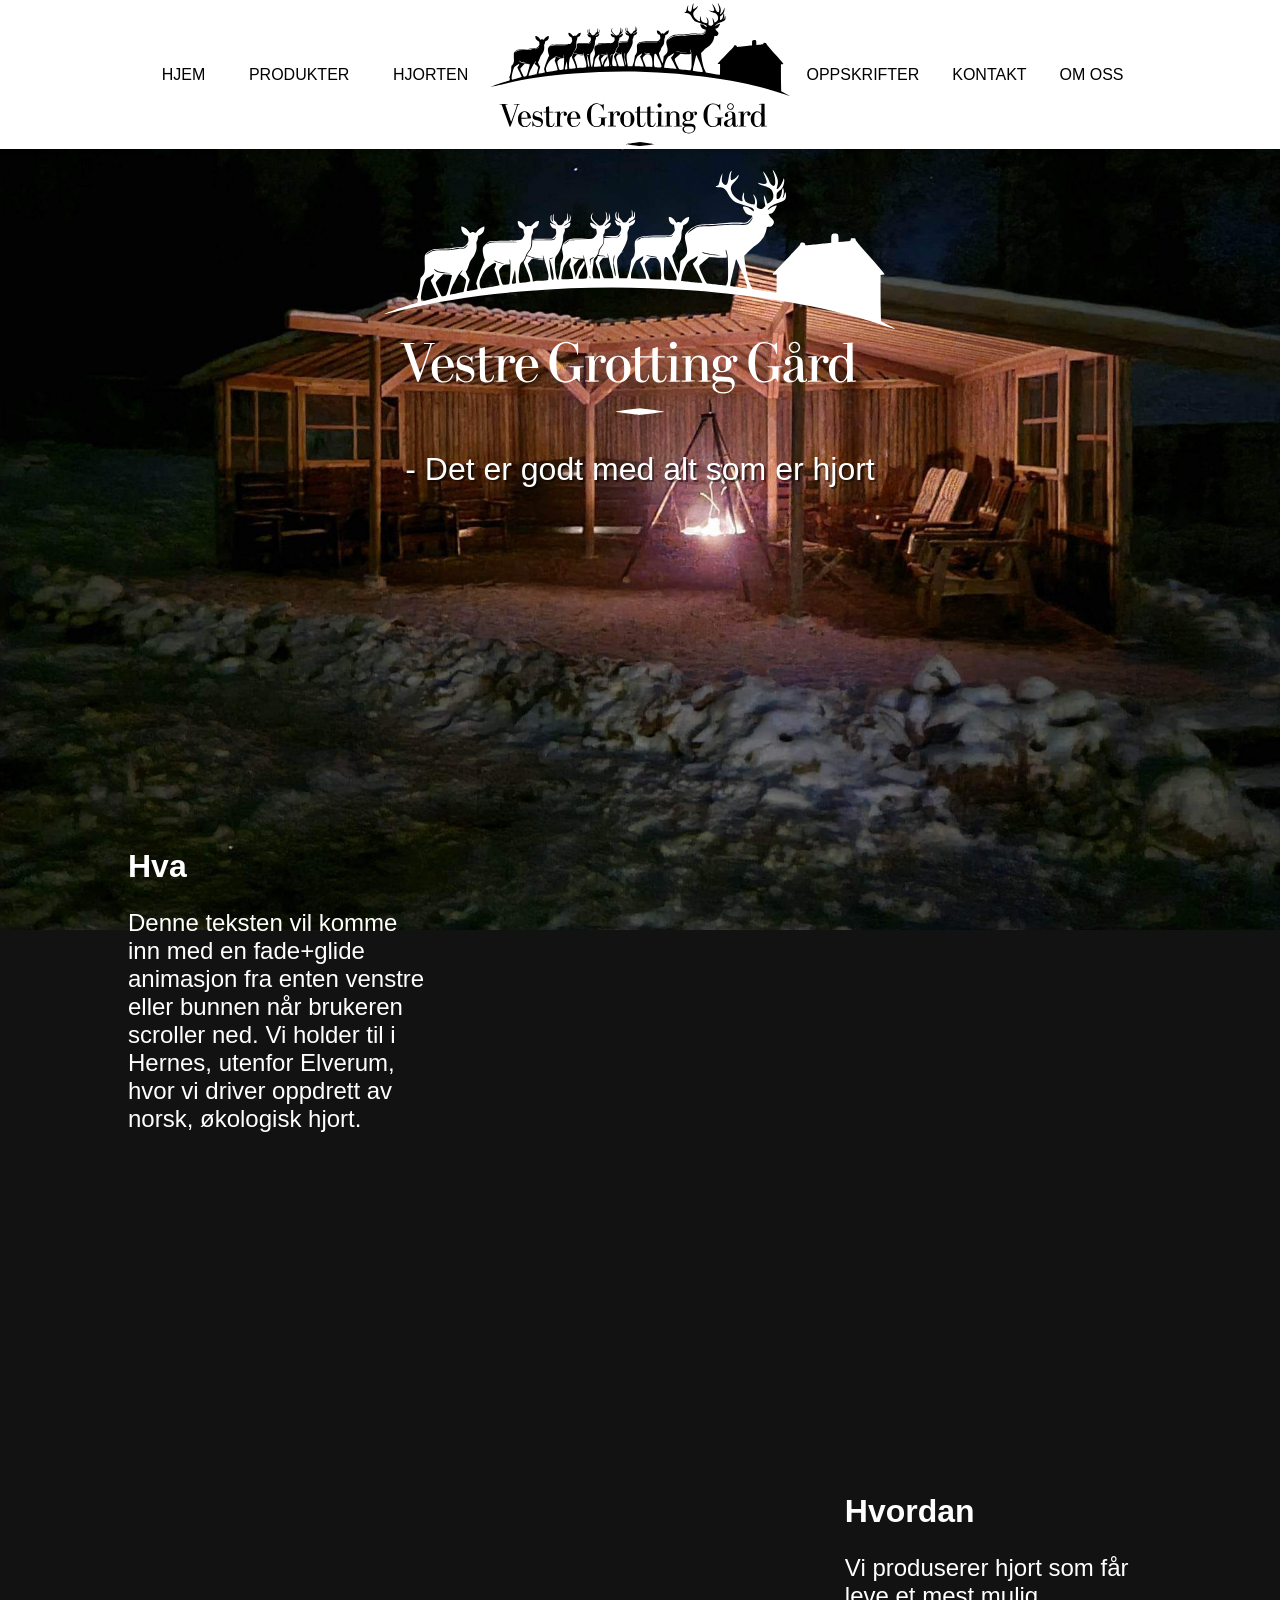
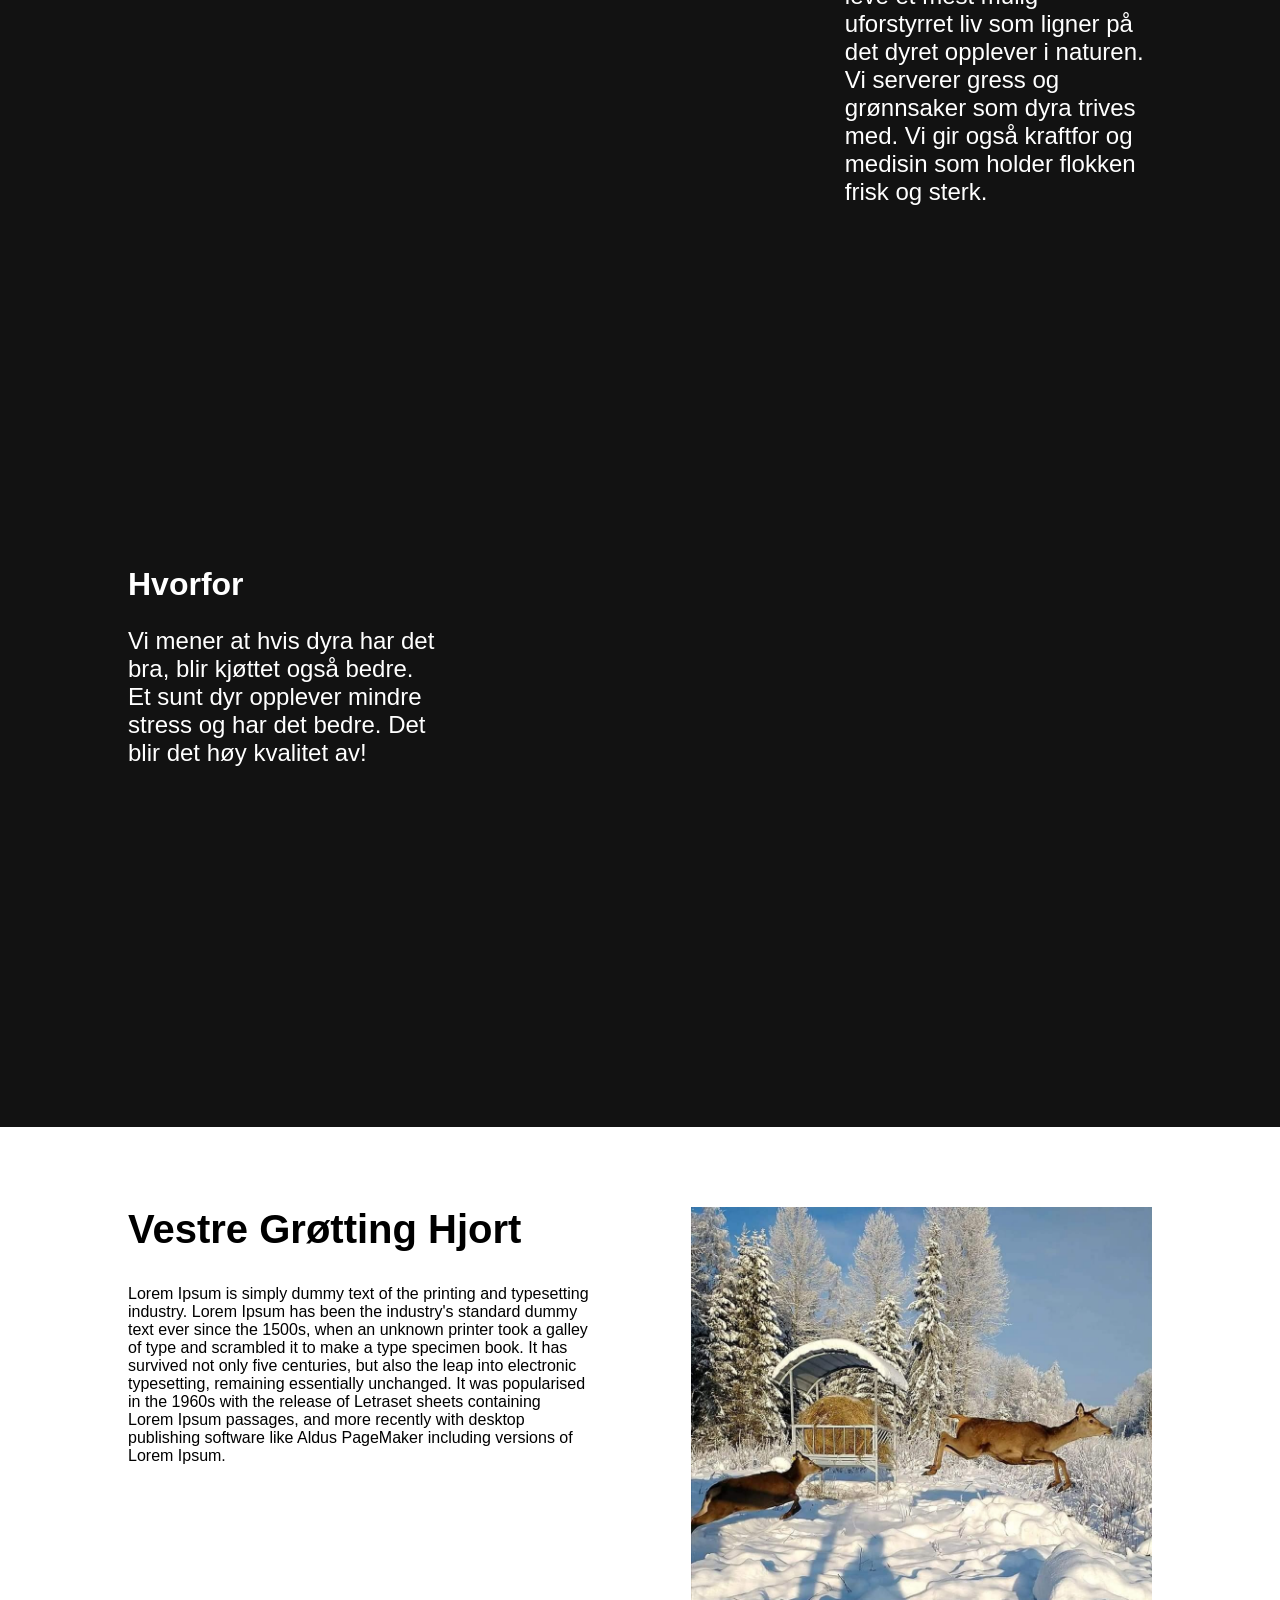
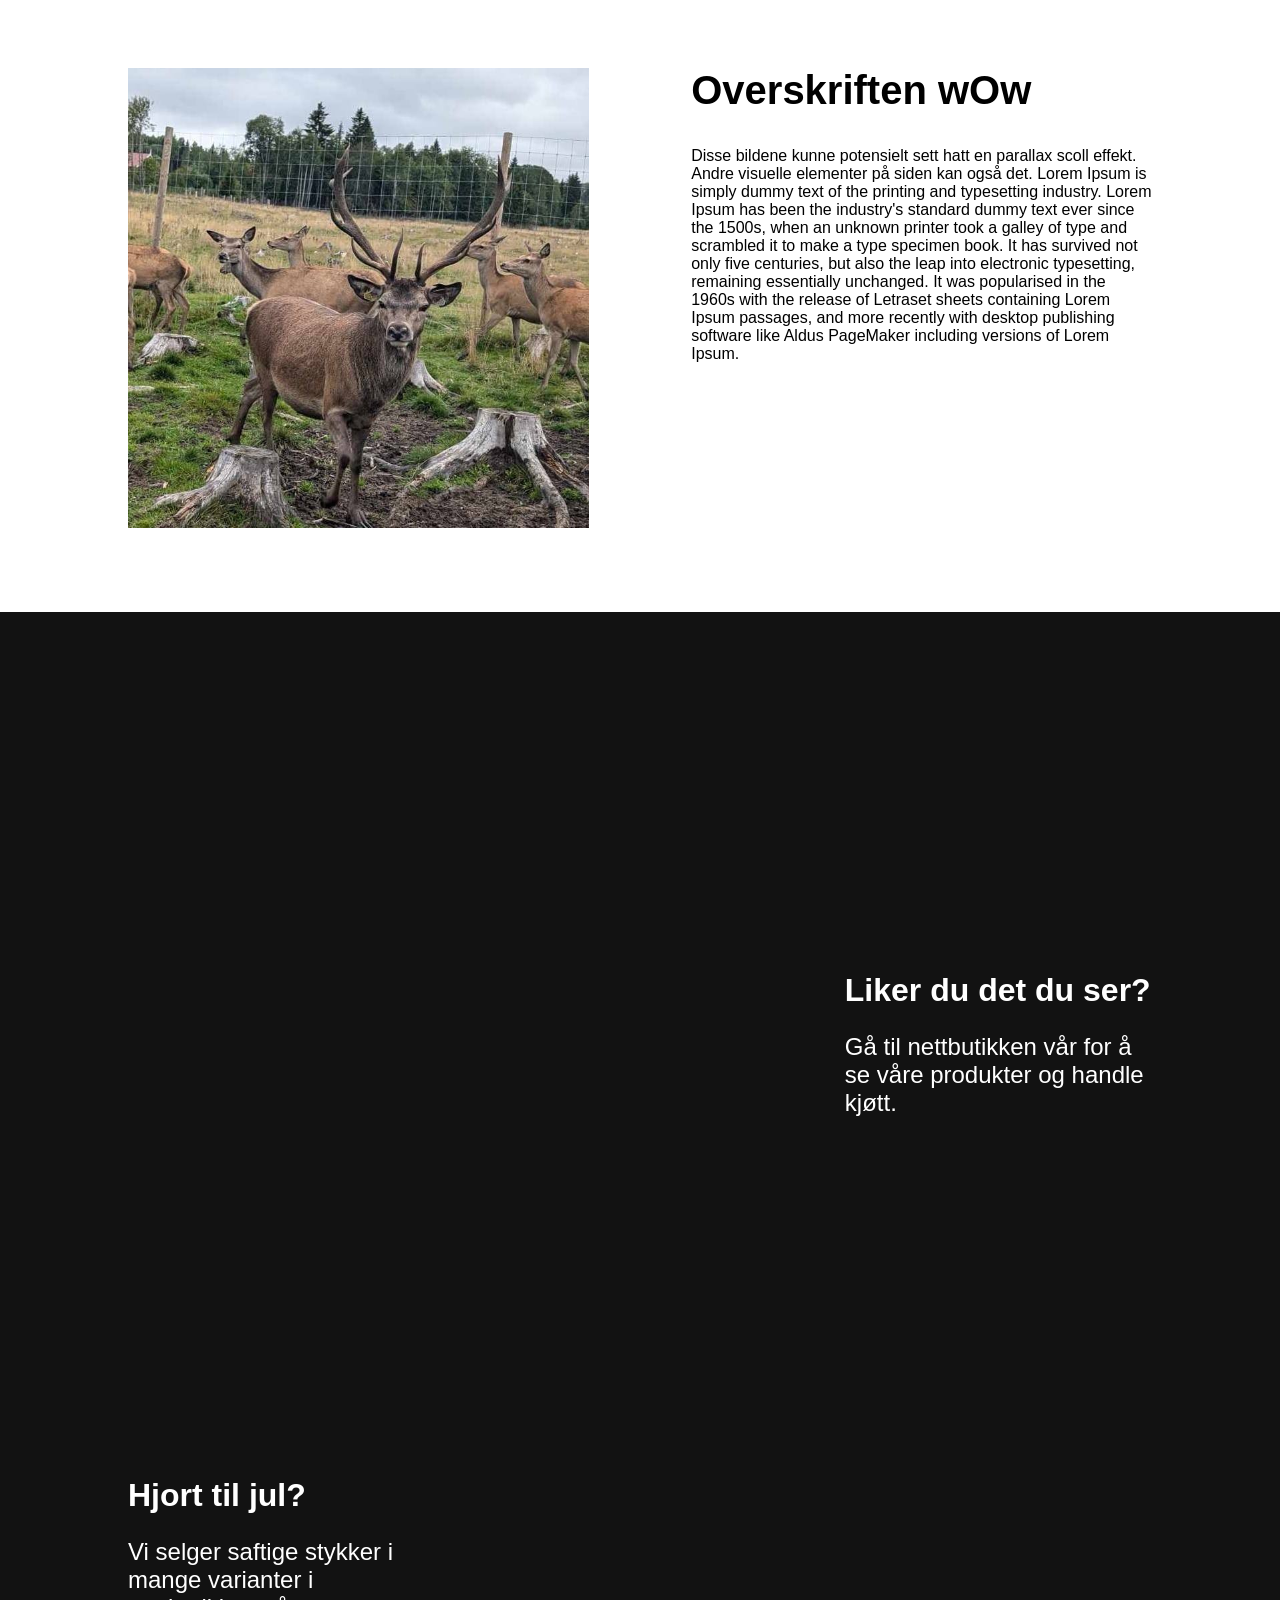
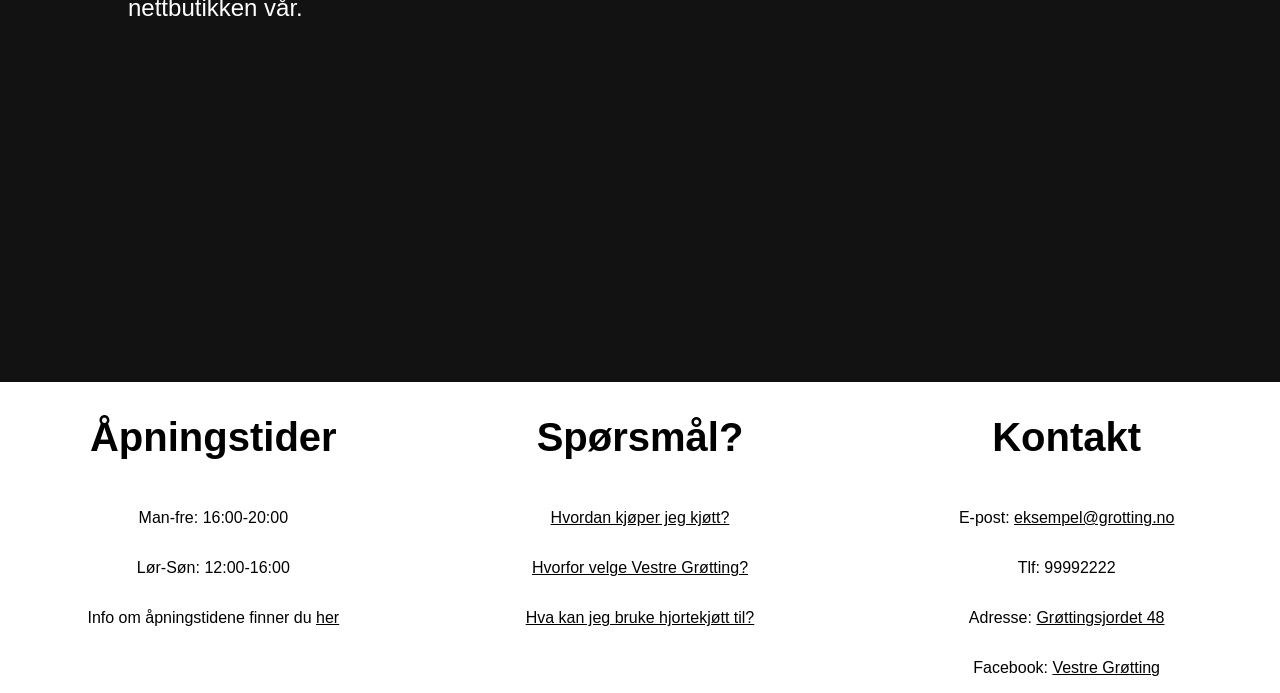
==== commit 4906fc57: "feat(images): update background images and replace generic deer images with specific ones" ====
--- a/static/index.html
+++ b/static/index.html
@@ -5,6 +5,7 @@
   <meta name="viewport" content="width=device-width, initial-scale=1.0">
   <title>Document</title>
   <link rel="stylesheet" href="assets/css/main.css">
+  <link rel="stylesheet" href="assets/css/index.css">
   <script type="module" src="assets/js/main.js"></script>
 </head>
 <body>
@@ -63,7 +64,7 @@
           <p>Lorem Ipsum is simply dummy text of the printing and typesetting industry. Lorem Ipsum has been the industry's standard dummy text ever since the 1500s, when an unknown printer took a galley of type and scrambled it to make a type specimen book. It has survived not only five centuries, but also the leap into electronic typesetting, remaining essentially unchanged. It was popularised in the 1960s with the release of Letraset sheets containing Lorem Ipsum passages, and more recently with desktop publishing software like Aldus PageMaker including versions of Lorem Ipsum.</p>
         </div>
         <div class="image">
-          <img src="assets/imgs/deer-generic.jpg" alt="A deer.">
+          <img src="assets/imgs/hjort0.png" alt="A deer.">
         </div>
       </section>
       <section class="standard-p reverse">
@@ -72,7 +73,7 @@
           <p>Disse bildene kunne potensielt sett hatt en parallax scoll effekt. Andre visuelle elementer på siden kan også det. Lorem Ipsum is simply dummy text of the printing and typesetting industry. Lorem Ipsum has been the industry's standard dummy text ever since the 1500s, when an unknown printer took a galley of type and scrambled it to make a type specimen book. It has survived not only five centuries, but also the leap into electronic typesetting, remaining essentially unchanged. It was popularised in the 1960s with the release of Letraset sheets containing Lorem Ipsum passages, and more recently with desktop publishing software like Aldus PageMaker including versions of Lorem Ipsum.</p>
         </div>
         <div class="image">
-          <img src="assets/imgs/deer-generic.jpg" alt="A deer.">
+          <img src="assets/imgs/hjort1.png" alt="A deer.">
         </div>
       </section>
     </article>
--- a/static/assets/css/main.css
+++ b/static/assets/css/main.css
@@ -13,15 +13,13 @@
 ================================ */
 body {
   margin: 0;
-  background: var(--background-dark) url('/static/assets/imgs/homepage_background.webp')
-              center / cover fixed no-repeat;
 }
 
 h1, h2, h3, h4, h5, h6,
 p, a, li, label, input {
   color: var(--text);
-  /* font-family: Arial, Helvetica, sans-serif; */
-  font-family: Verdana, Geneva, Tahoma, sans-serif;
+  font-family: Arial, Helvetica, sans-serif;
+  /* font-family: Verdana, Geneva, Tahoma, sans-serif; */
 }
 
 h2 {
@@ -30,6 +28,13 @@
 
 p {
   font-size: 16px;
+}
+
+.centered {
+    display: flex;
+    flex-direction: column;
+    justify-content: center;
+    text-align: center;
 }
 
 /* ================================
@@ -118,6 +123,16 @@
 /* ================================
    Main Content
 ================================ */
+.top-title {
+    text-align: center;
+    font-size: 2.5em;
+    padding: 2em 0;
+}
+
+.top-title h1 {
+    color: var(--text-light);
+}
+
 main {
   margin-top: 170px;
   width: 100%;
@@ -225,7 +240,7 @@
   width: 100%;
   text-align: center;
   background-color: var(--background);
-  box-shadow: 0 2px 4px rgba(0, 0, 0, 0.15);
+  box-shadow: 0 2px 4px rgba(0, 0, 0, 1);
 }
 
 footer section {
@@ -373,6 +388,12 @@
     justify-content: center;
   }
 
+  .top-title {
+    text-align: center;
+    font-size: 1.5em;
+    padding: 1em 0;
+  }
+
   main > *, footer section {
     width: 96%;
   }
--- a/static/assets/css/index.css
+++ b/static/assets/css/index.css
@@ -0,0 +1,4 @@
+body {
+    background: var(--background-dark) url('/static/assets/imgs/homepage_background.png')
+              center / cover fixed no-repeat;
+}
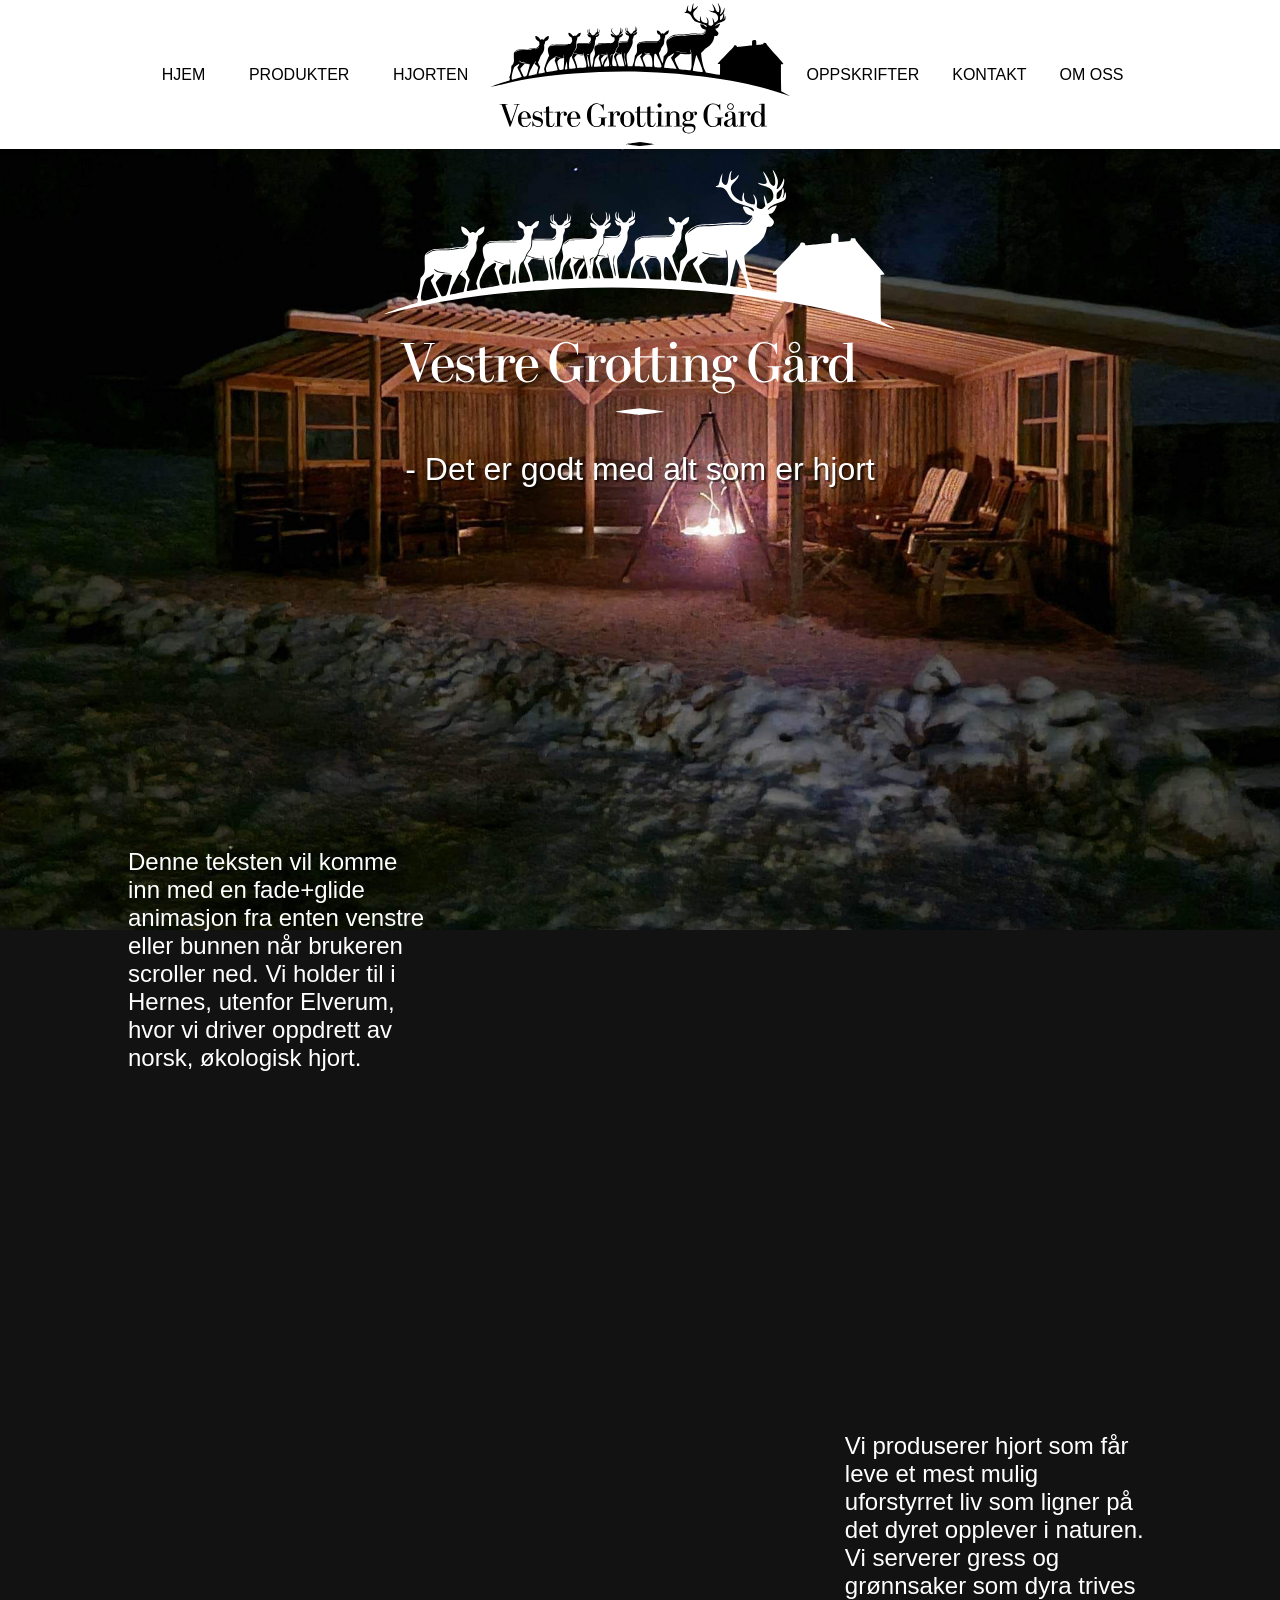
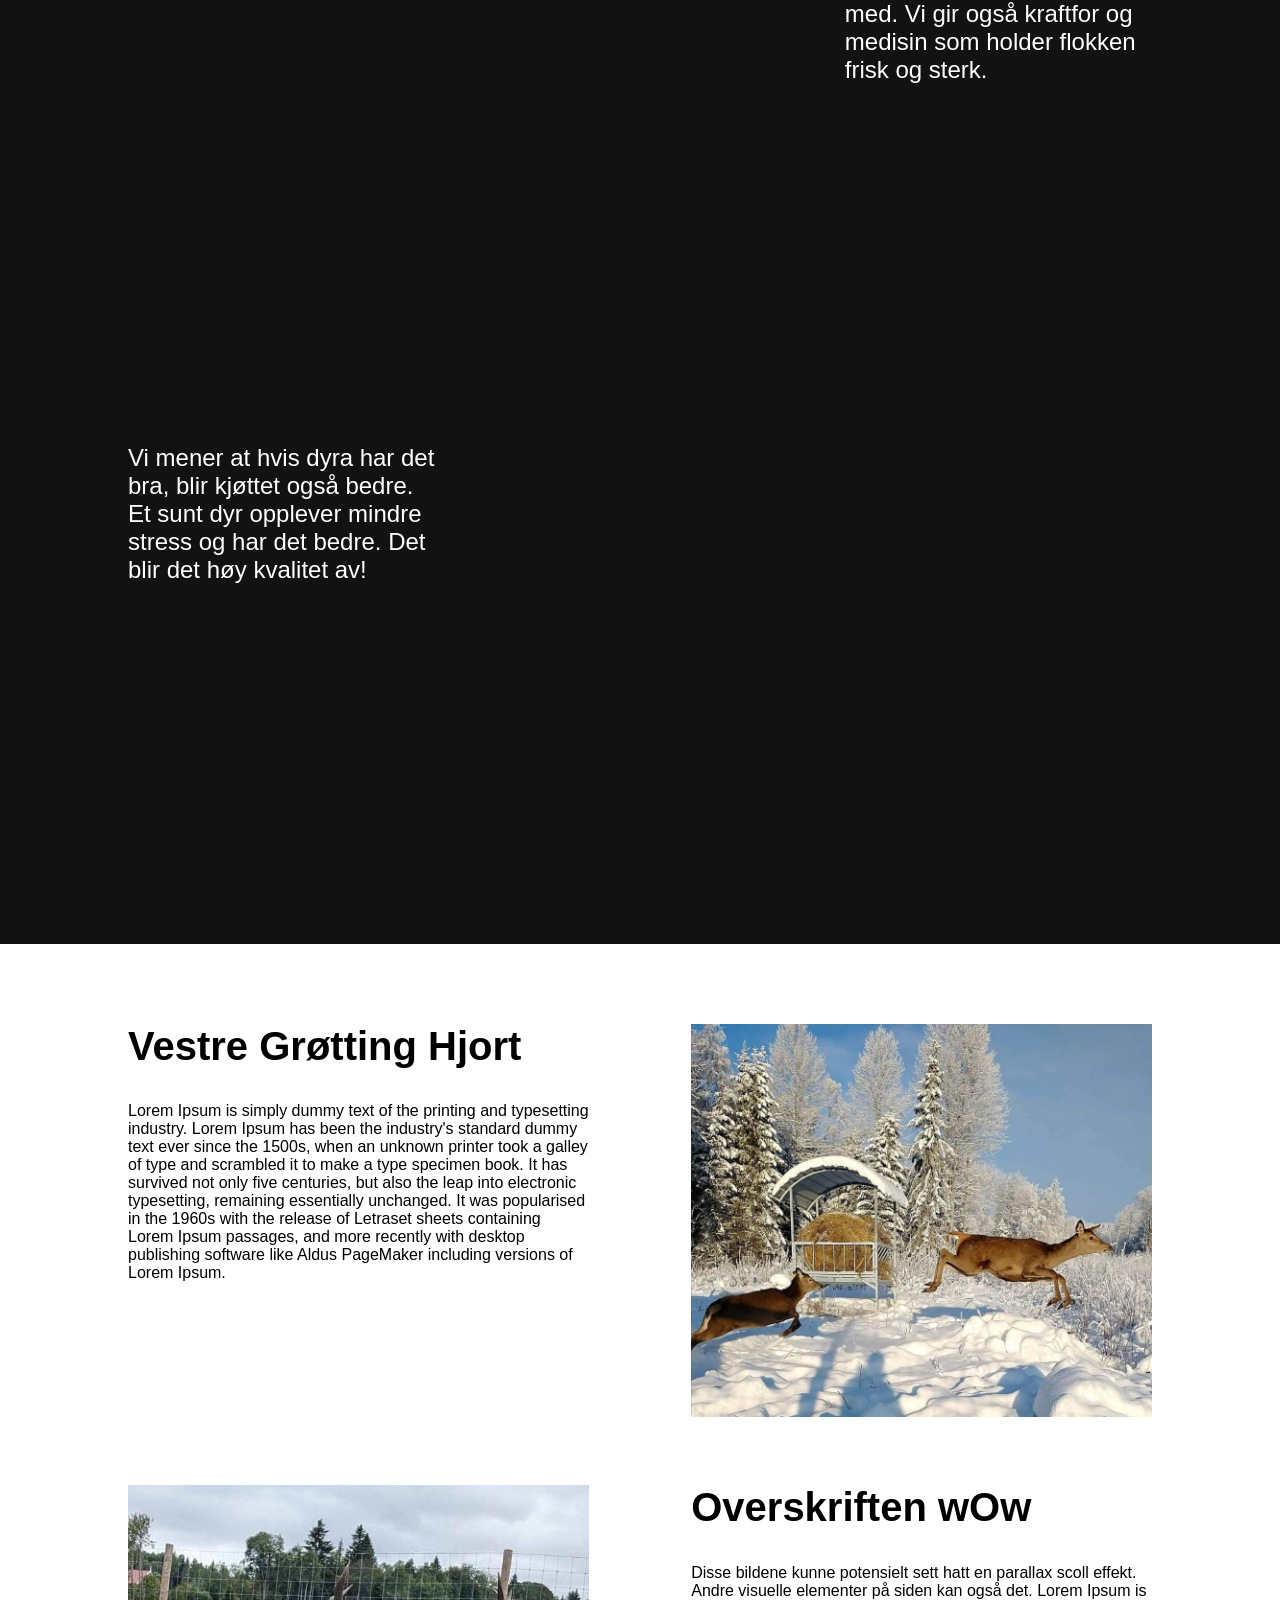
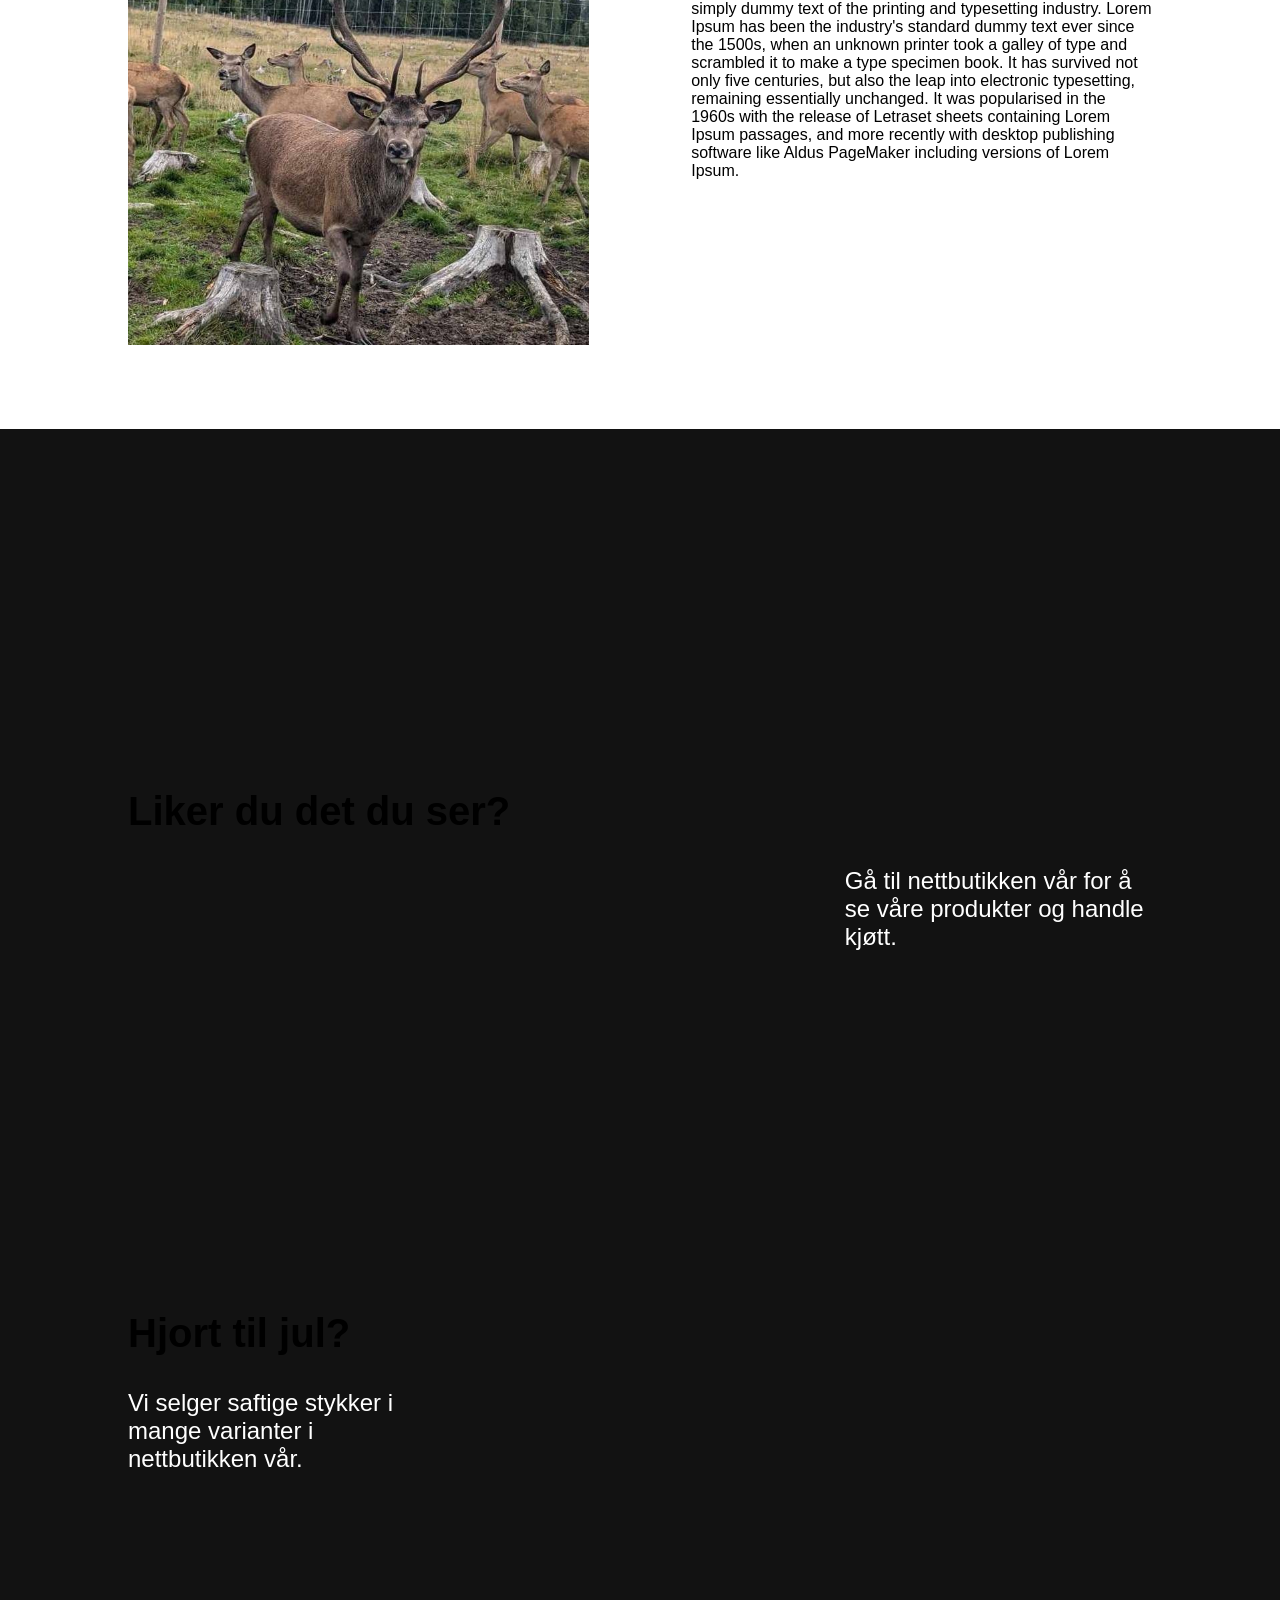
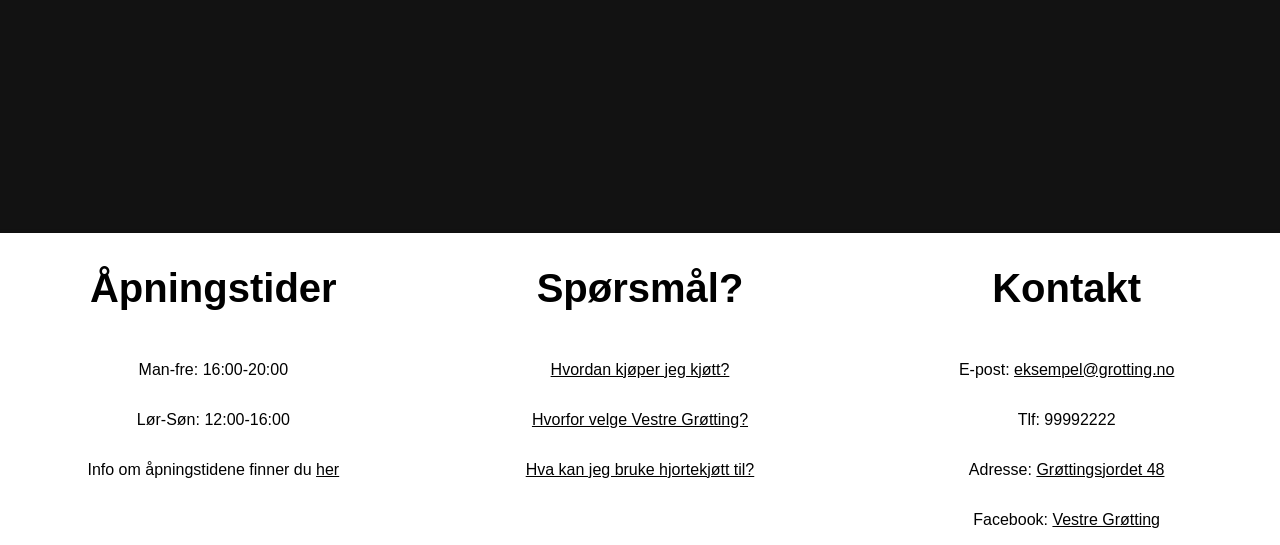
==== commit cda0ebb8: "refactor(css): move floating paragraph styles to index.css for better organization and remove headin" ====
--- a/static/index.html
+++ b/static/index.html
@@ -45,15 +45,12 @@
         <p>- Det er godt med alt som er hjort</p>
       </section>
       <section class="floating-p left">
-        <h2>Hva</h2>
         <p>Denne teksten vil komme inn med en fade+glide animasjon fra enten venstre eller bunnen når brukeren scroller ned. Vi holder til i Hernes, utenfor Elverum, hvor vi driver oppdrett av norsk, økologisk hjort.</p>
       </section>
       <section class="floating-p right">
-        <h2>Hvordan</h2>
         <p>Vi produserer hjort som får leve et mest mulig uforstyrret liv som ligner på det dyret opplever i naturen. Vi serverer gress og grønnsaker som dyra trives med. Vi gir også kraftfor og medisin som holder flokken frisk og sterk.</p>
       </section>
       <section class="floating-p left">
-        <h2>Hvorfor</h2>
         <p>Vi mener at hvis dyra har det bra, blir kjøttet også bedre. Et sunt dyr opplever mindre stress og har det bedre. Det blir det høy kvalitet av!</p>
       </section>
     </article>
--- a/static/assets/css/main.css
+++ b/static/assets/css/main.css
@@ -160,34 +160,6 @@
   font-size: 2em;
   color: var(--text-light);
   text-shadow: 2px 2px #00000080;
-}
-
-/* --- Floating Paragraphs --- */
-main section.floating-p {
-  width: 100%;
-  margin: 40vh 0;
-}
-
-main section.floating-p > * {
-  width: 30%;
-  color: var(--text-light);
-}
-
-main section.floating-p > p {
-  font-size: 1.5em;
-}
-
-main section.floating-p > h2 {
-  margin-bottom: 0.5em;
-  font-size: 2em;
-}
-
-main section.floating-p.left > * {
-  margin-right: auto;
-}
-
-main section.floating-p.right > * {
-  margin-left: auto;
 }
 
 /* --- Content Article --- */
--- a/static/assets/css/index.css
+++ b/static/assets/css/index.css
@@ -1,4 +1,24 @@
 body {
-    background: var(--background-dark) url('/static/assets/imgs/homepage_background.png')
+    background: var(--background-dark) url('../imgs/homepage_background.png')
               center / cover fixed no-repeat;
+}
+
+/* --- Floating Paragraphs --- */
+main section.floating-p {
+  width: 100%;
+  margin: 40vh 0;
+}
+
+main section.floating-p > p {
+  font-size: 1.5em;
+  width: 30%;
+  color: var(--text-light);
+}
+
+main section.floating-p.left > * {
+  margin-right: auto;
+}
+
+main section.floating-p.right > * {
+  margin-left: auto;
 }
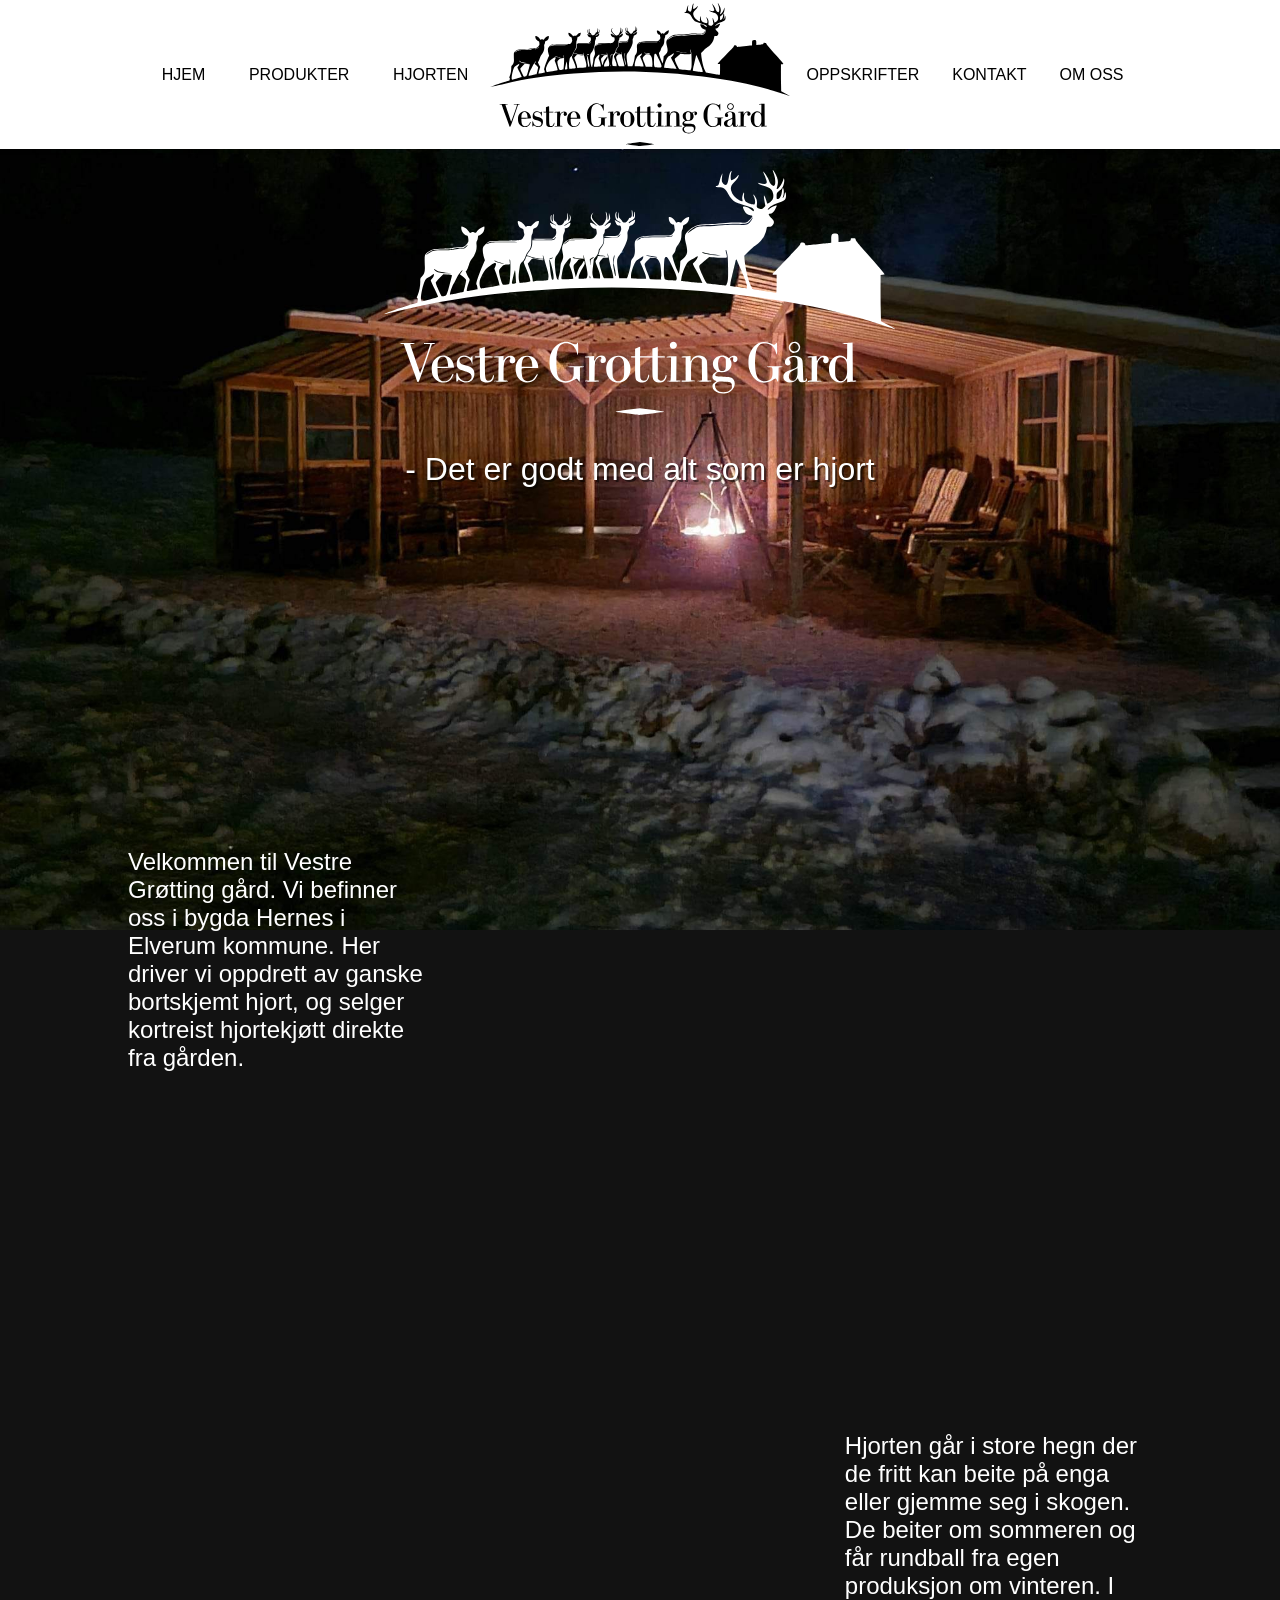
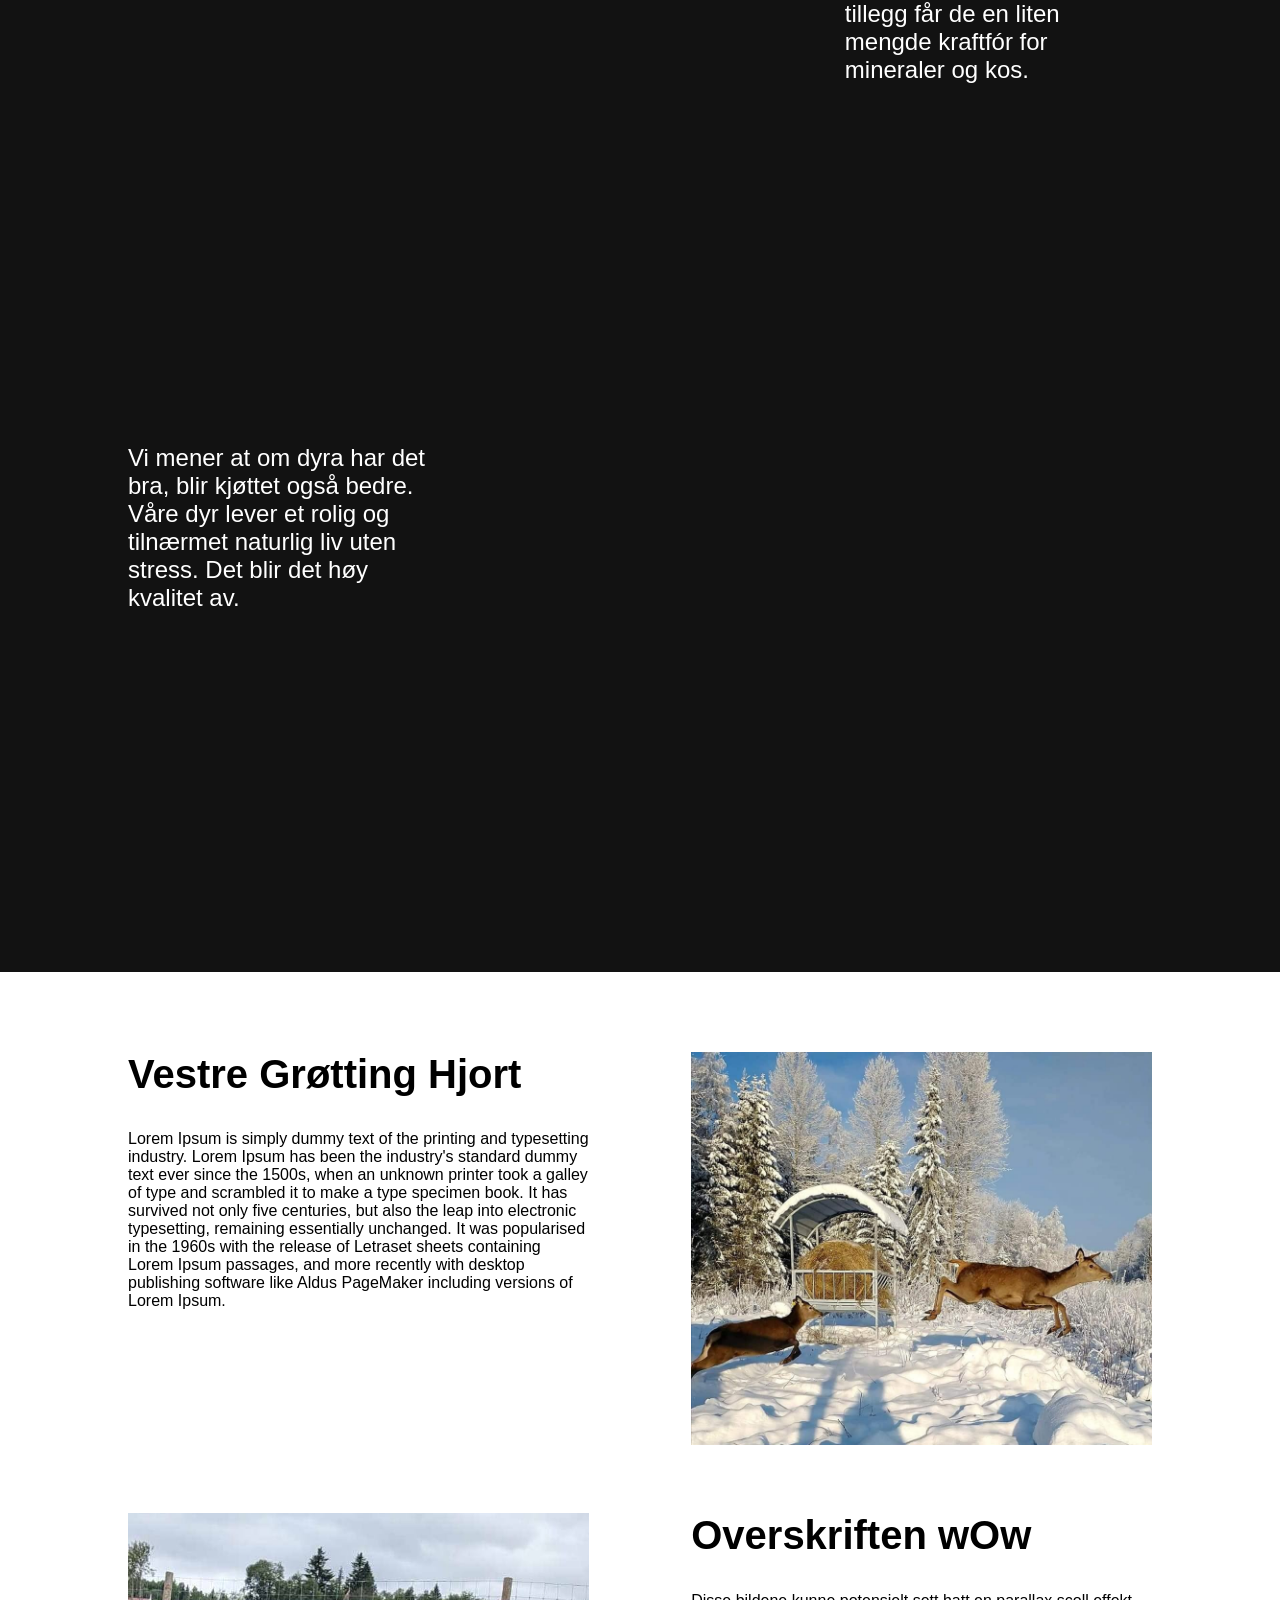
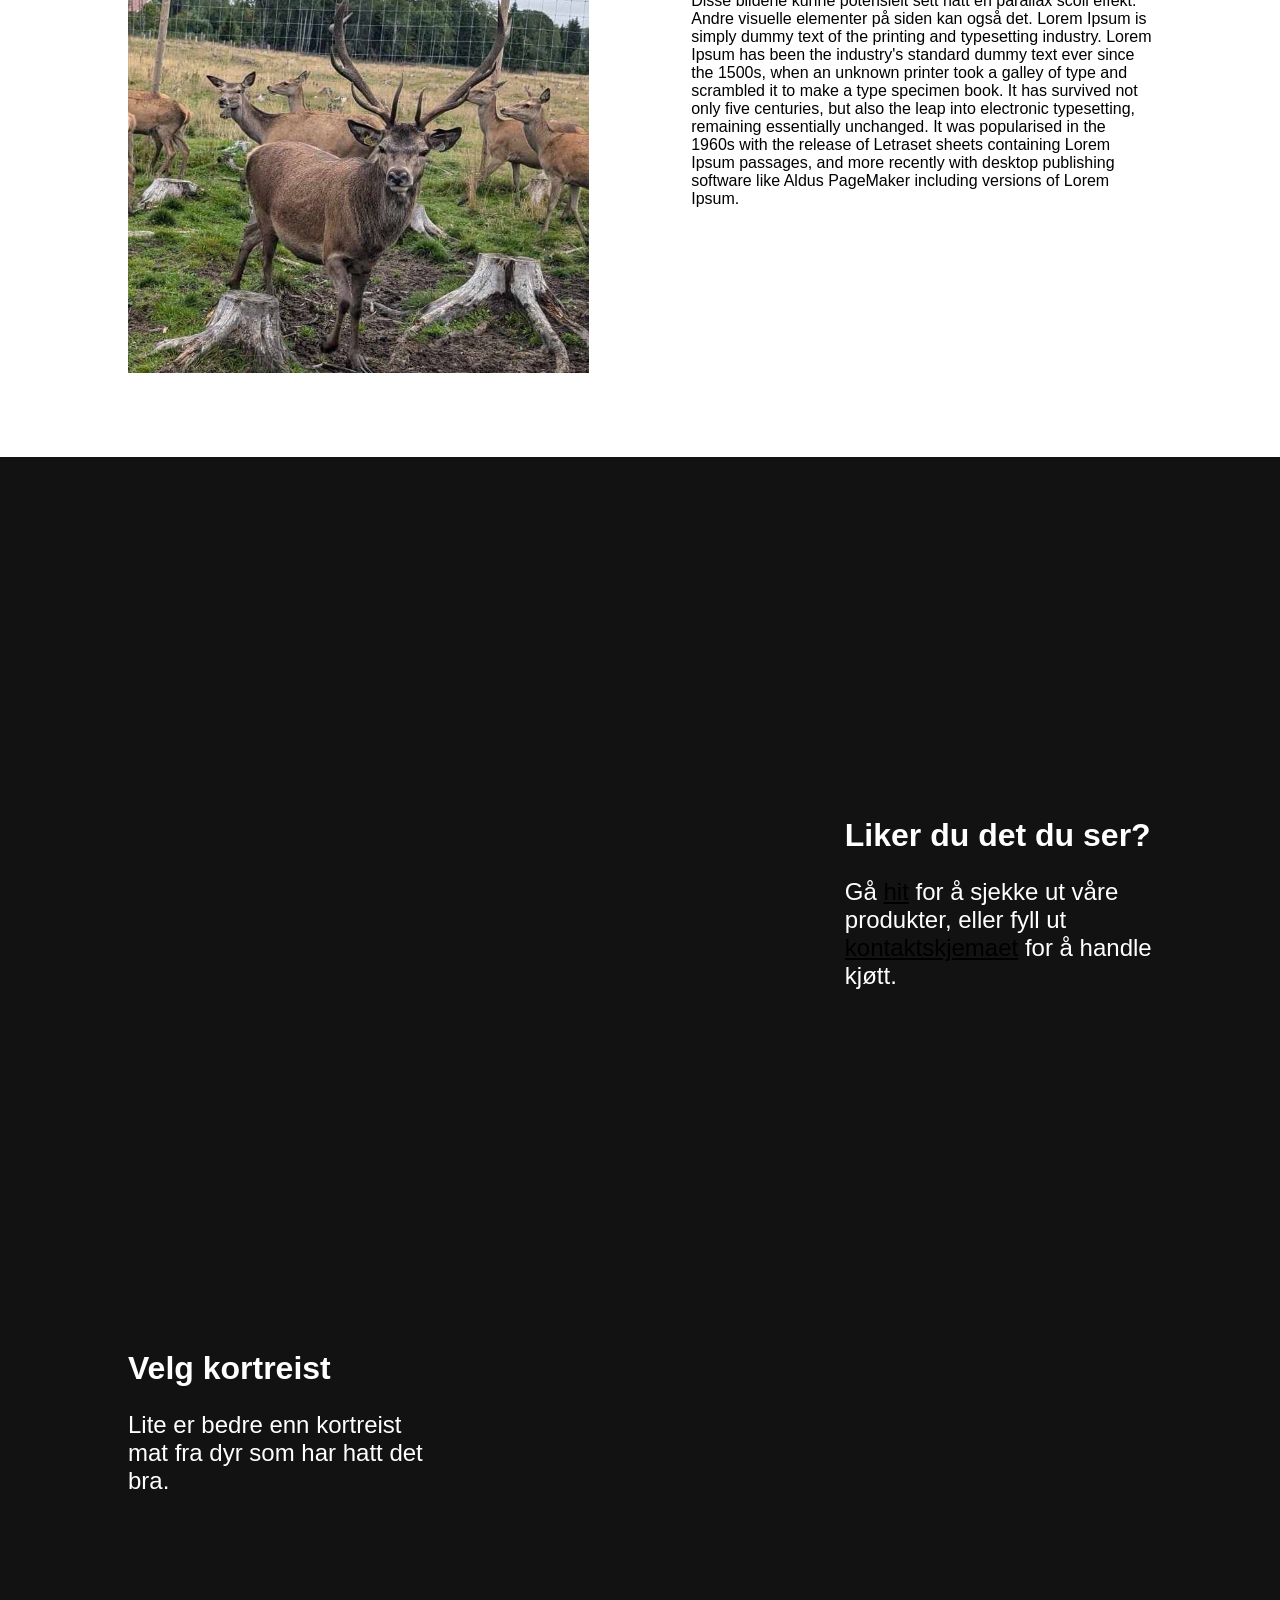
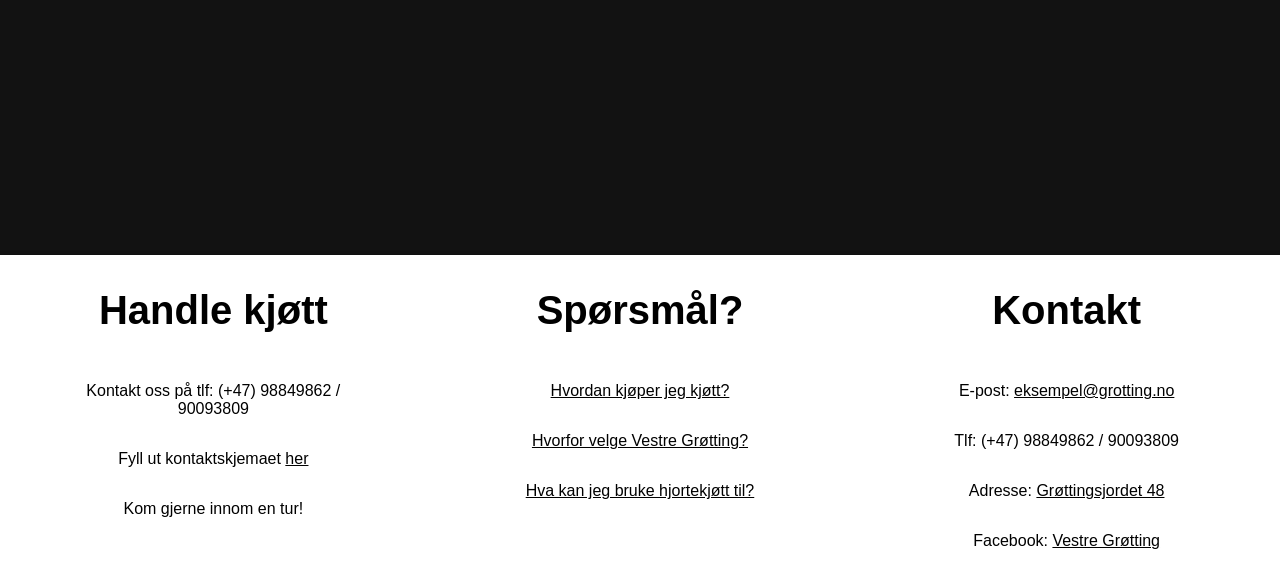
==== commit 66e23356: "refactor(content): update text in floating sections for clarity and remove opening hours page" ====
--- a/static/index.html
+++ b/static/index.html
@@ -45,13 +45,13 @@
         <p>- Det er godt med alt som er hjort</p>
       </section>
       <section class="floating-p left">
-        <p>Denne teksten vil komme inn med en fade+glide animasjon fra enten venstre eller bunnen når brukeren scroller ned. Vi holder til i Hernes, utenfor Elverum, hvor vi driver oppdrett av norsk, økologisk hjort.</p>
+        <p>Velkommen til Vestre Grøtting gård. Vi befinner oss i bygda Hernes i Elverum kommune. Her driver vi oppdrett av ganske bortskjemt hjort, og selger kortreist hjortekjøtt direkte fra gården.</p>
       </section>
       <section class="floating-p right">
-        <p>Vi produserer hjort som får leve et mest mulig uforstyrret liv som ligner på det dyret opplever i naturen. Vi serverer gress og grønnsaker som dyra trives med. Vi gir også kraftfor og medisin som holder flokken frisk og sterk.</p>
+        <p>Hjorten går i store hegn der de fritt kan beite på enga eller gjemme seg i skogen. De beiter om sommeren og får rundball fra egen produksjon om vinteren. I tillegg får de en liten mengde kraftfór for mineraler og kos.</p>
       </section>
       <section class="floating-p left">
-        <p>Vi mener at hvis dyra har det bra, blir kjøttet også bedre. Et sunt dyr opplever mindre stress og har det bedre. Det blir det høy kvalitet av!</p>
+        <p>Vi mener at om dyra har det bra, blir kjøttet også bedre. Våre dyr lever et rolig og tilnærmet naturlig liv uten stress. Det blir det høy kvalitet av.</p>
       </section>
     </article>
     <article class="content">
@@ -77,20 +77,20 @@
     <article class="bottom">
       <section class="floating-p right">
         <h2>Liker du det du ser?</h2>
-        <p>Gå til nettbutikken vår for å se våre produkter og handle kjøtt.</p>
+        <p>Gå <a href="products.html" aria-label="Gå til produkter">hit</a> for å sjekke ut våre produkter, eller fyll ut <a href="contact.html" aria-label="Fyll ut kontaktskjemaet">kontaktskjemaet</a> for å handle kjøtt.</p>
       </section>
       <section class="floating-p left">
-        <h2>Hjort til jul?</h2>
-        <p>Vi selger saftige stykker i mange varianter i nettbutikken vår.</p>
+        <h2>Velg kortreist</h2>
+        <p>Lite er bedre enn kortreist mat fra dyr som har hatt det bra.</p>
       </section>
     </article>
   </main>
   <footer>
     <section>
-      <h2>Åpningstider</h2>
-      <p>Man-fre: 16:00-20:00</p>
-      <p>Lør-Søn: 12:00-16:00</p>
-      <p>Info om åpningstidene finner du <a aria-label="Våre åpningstider" href="opening_hours.html">her</a></p>
+      <h2>Handle kjøtt</h2>
+      <p>Kontakt oss på tlf: (+47) 98849862 / 90093809</p>
+      <p>Fyll ut kontaktskjemaet <a href="contact.html" aria-label="Fyll ut kontaktskjemaet">her</a></p>
+      <p>Kom gjerne innom en tur!</p>
     </section>
     <section>
       <h2>Spørsmål?</h2>
@@ -101,7 +101,7 @@
     <section>
       <h2>Kontakt</h2>
       <p>E-post: <a href="mailto:eksempel@grotting.no">eksempel@grotting.no</a></p>
-      <p>Tlf: 99992222</p>
+      <p>Tlf: (+47) 98849862 / 90093809</p>
       <p>Adresse: <a href="https://maps.app.goo.gl/rcExngUawZQERuUT9" target="_blank">Grøttingsjordet 48</a></p>
       <p>Facebook: <a aria-label="Facebook page" href="https://www.facebook.com/profile.php?id=100063509109505" target="_blank">Vestre Grøtting</a></p>
     </section>
--- a/static/assets/css/index.css
+++ b/static/assets/css/index.css
@@ -9,10 +9,13 @@
   margin: 40vh 0;
 }
 
+main section.floating-p > * {
+  width: 30%;
+  color: var(--text-light);
+}
+
 main section.floating-p > p {
   font-size: 1.5em;
-  width: 30%;
-  color: var(--text-light);
 }
 
 main section.floating-p.left > * {
@@ -21,4 +24,9 @@
 
 main section.floating-p.right > * {
   margin-left: auto;
+}
+
+main section.floating-p > h2 {
+  margin-bottom: 0.5em;
+  font-size: 2em;
 }
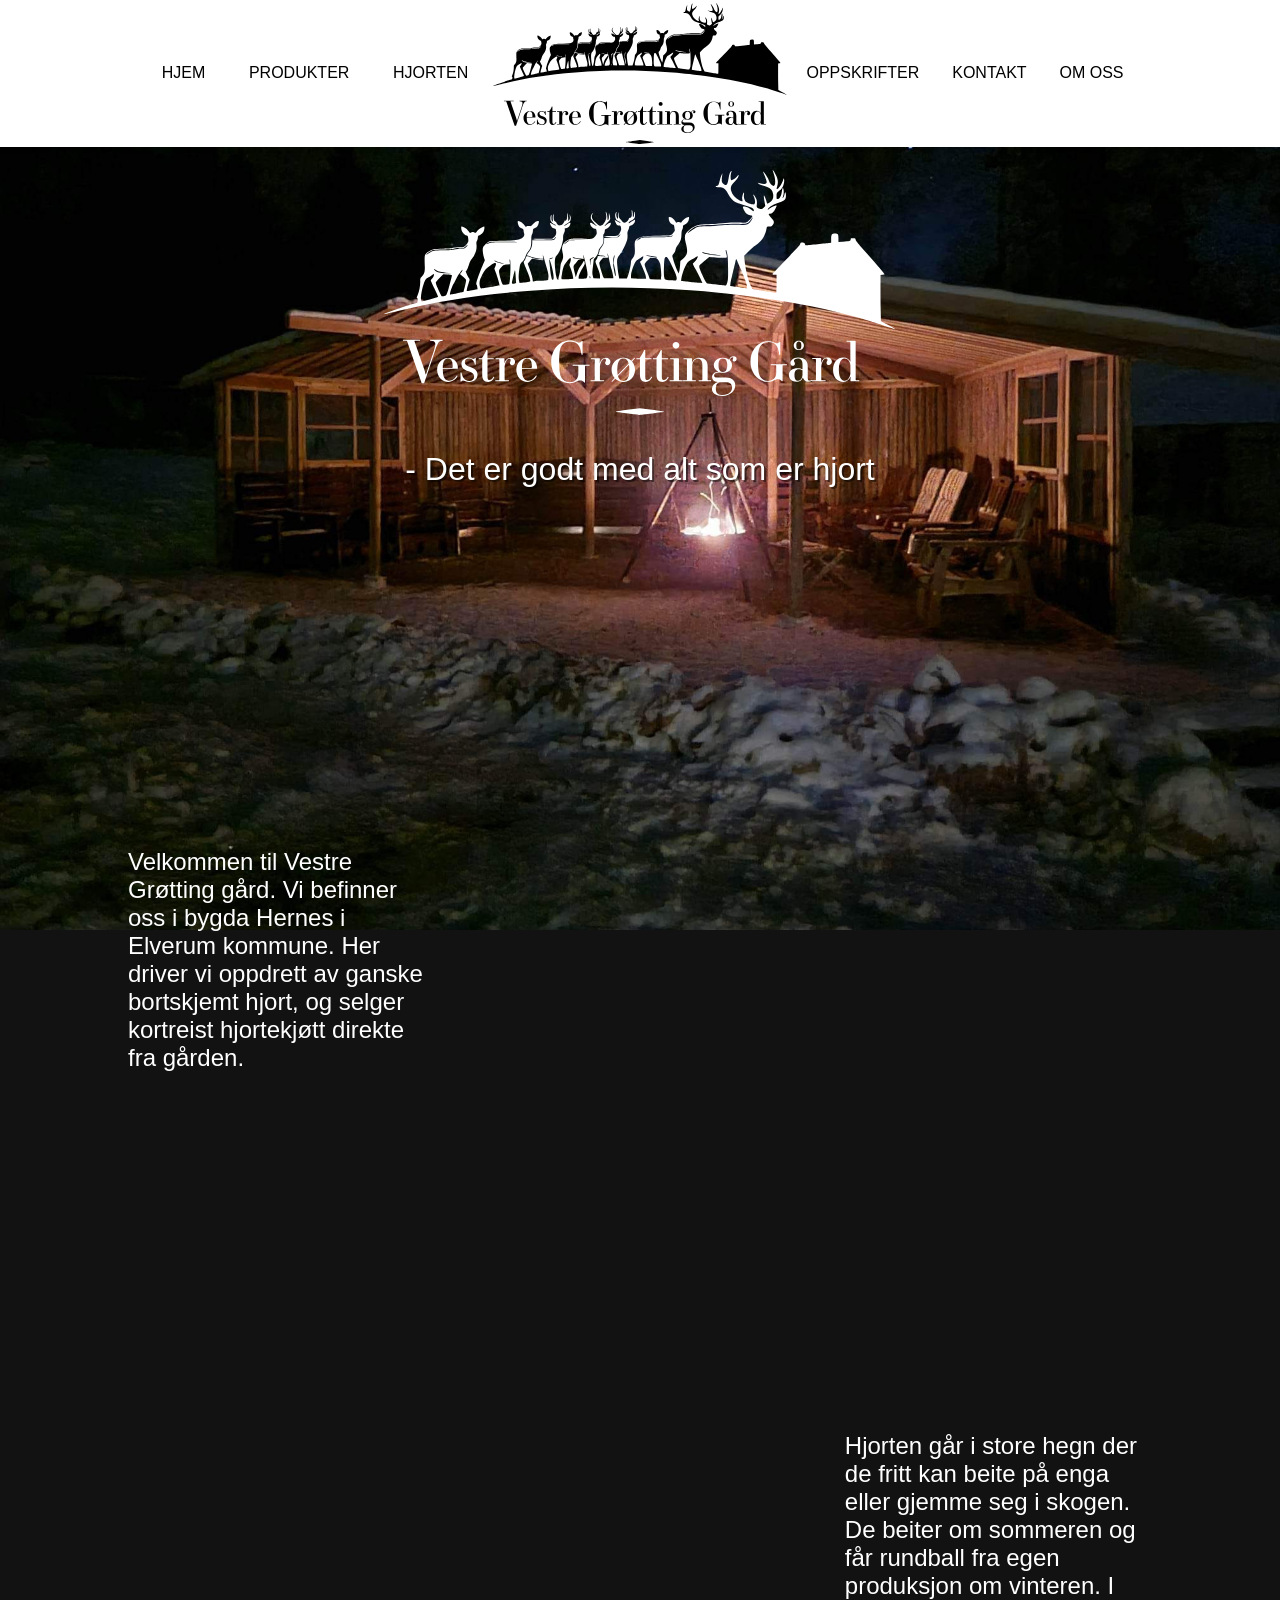
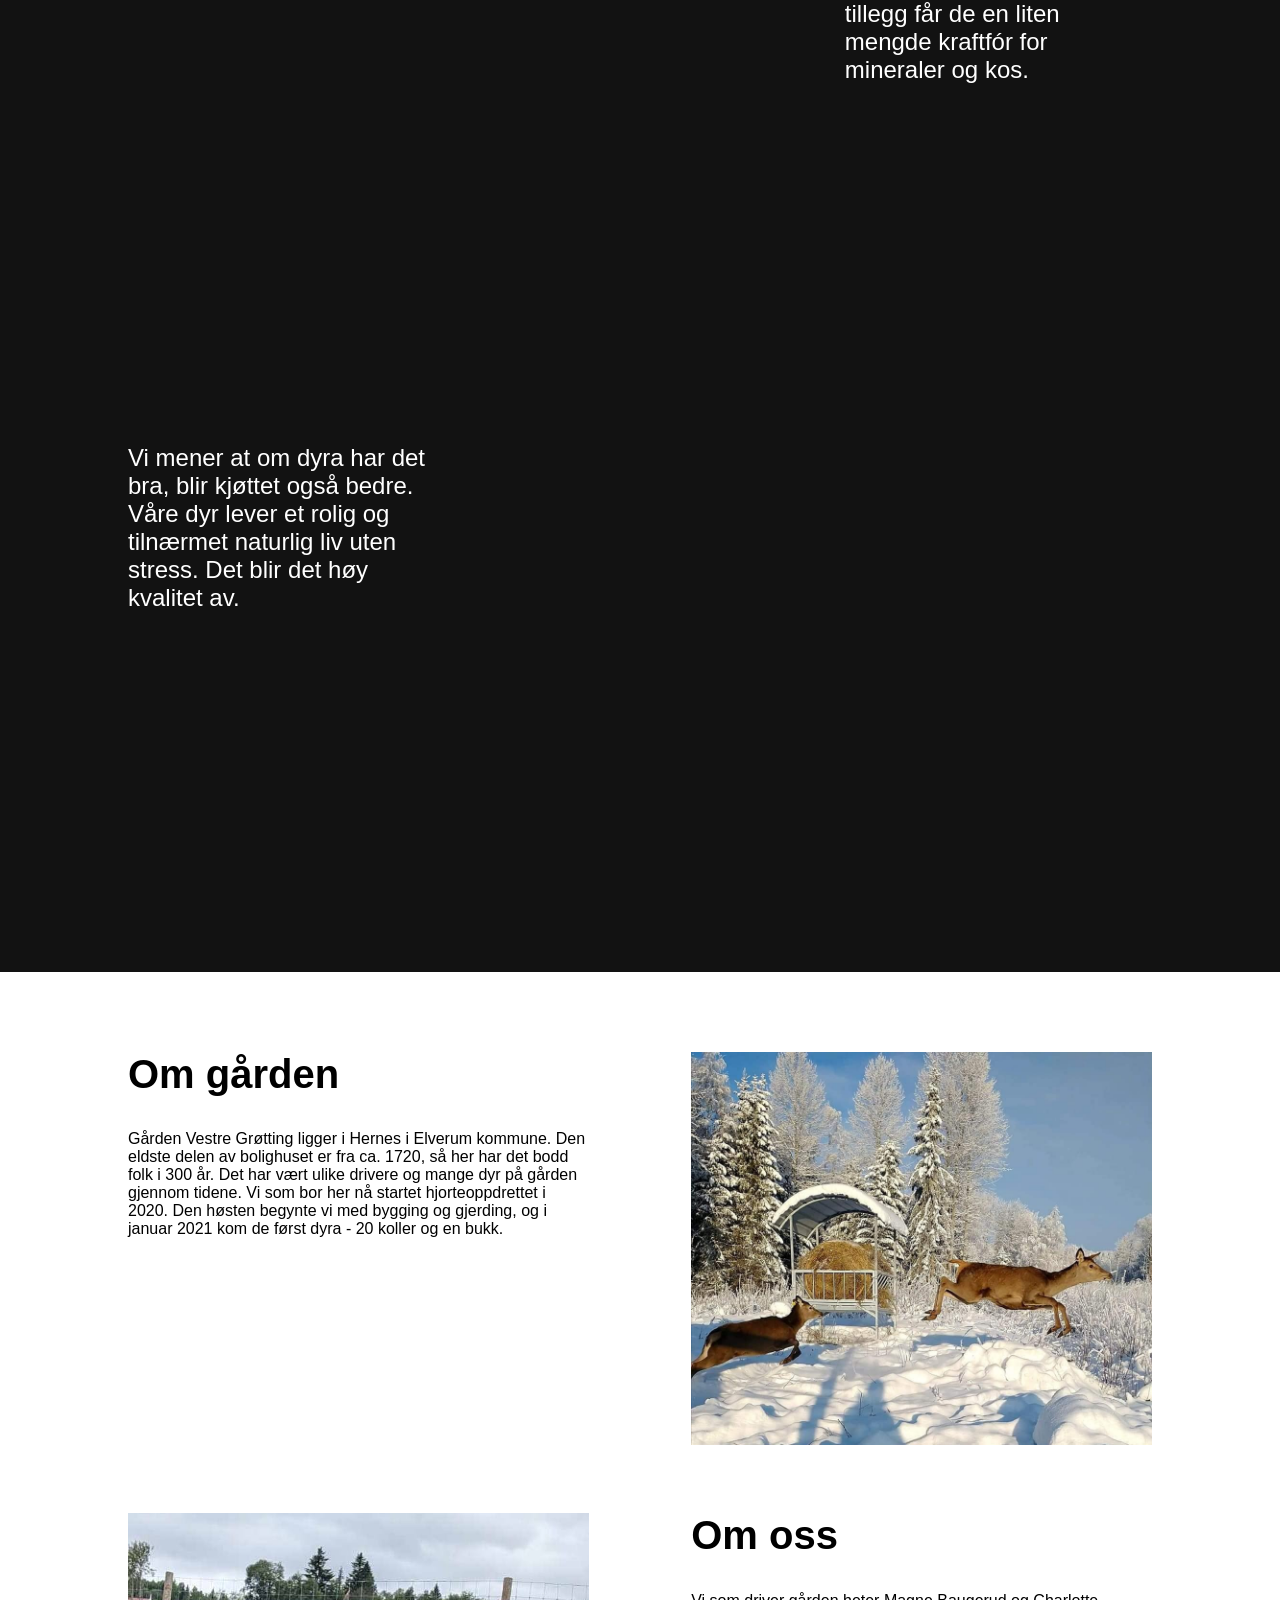
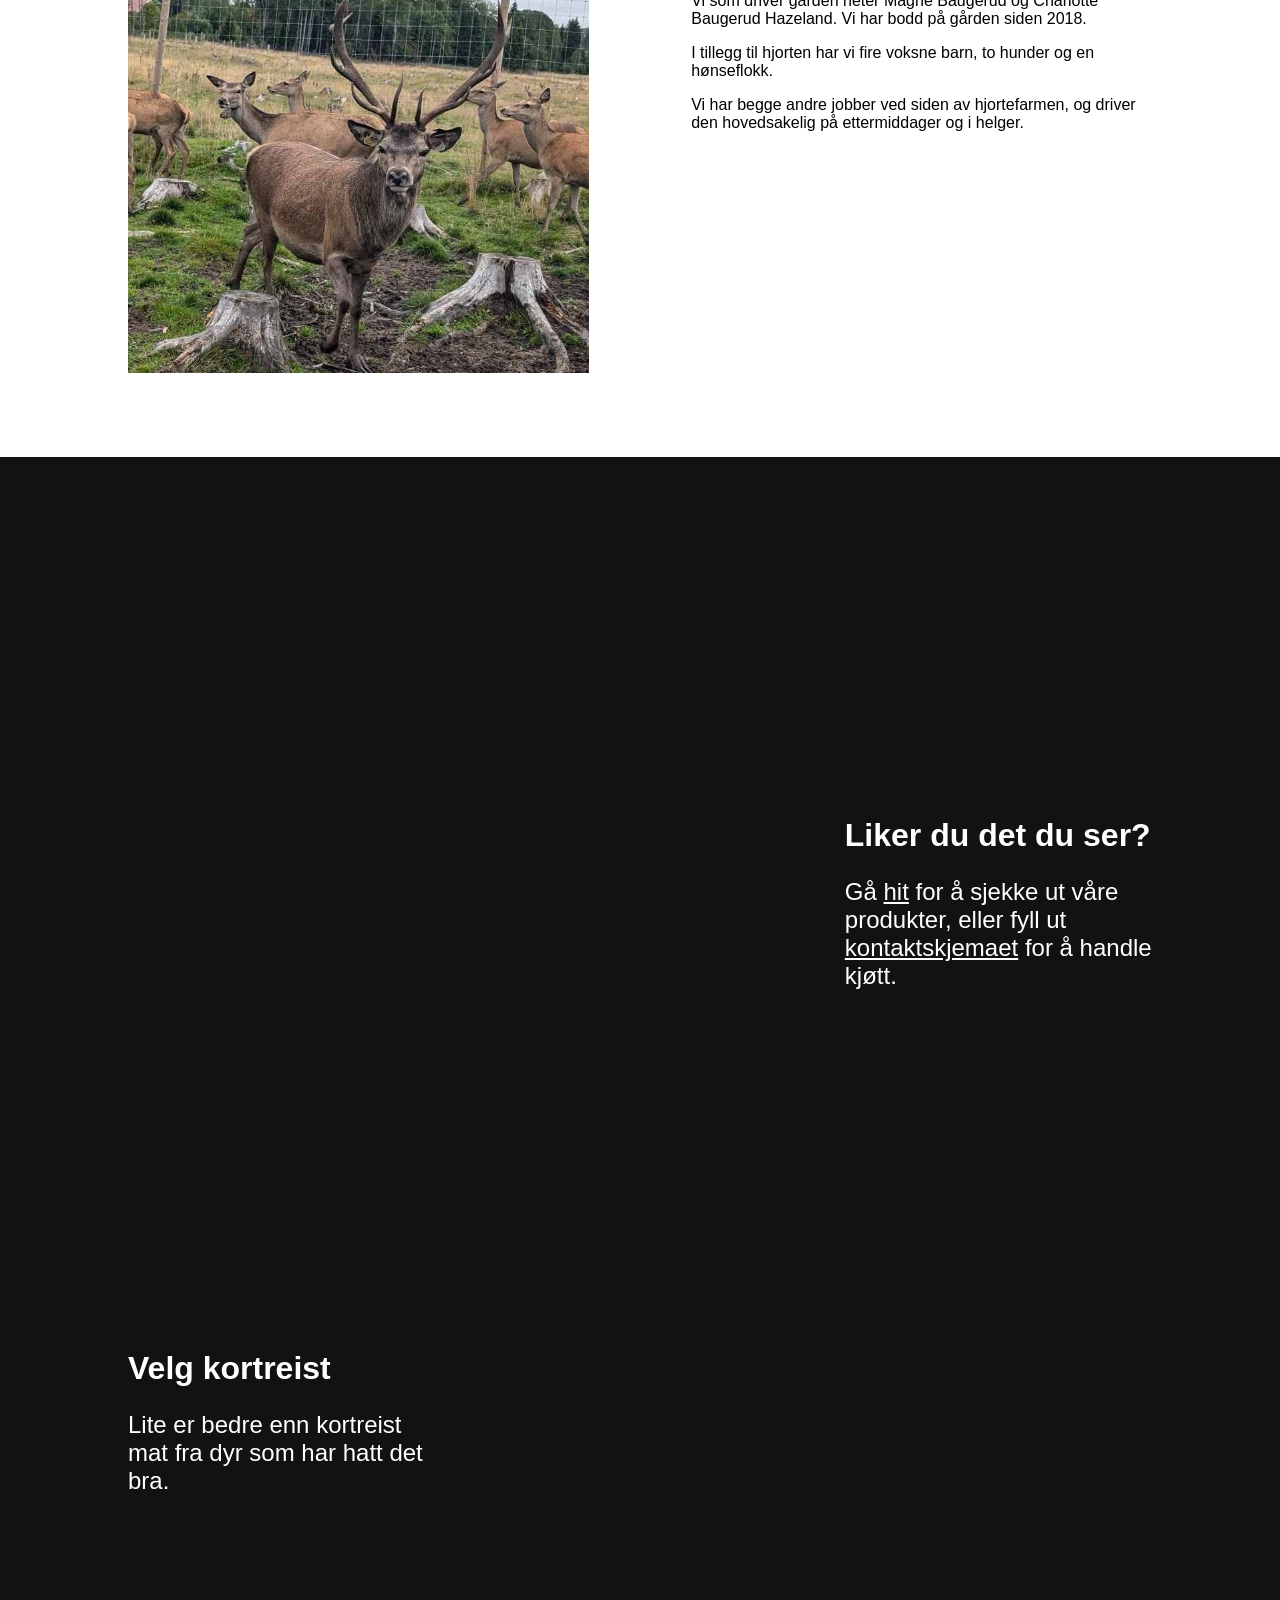
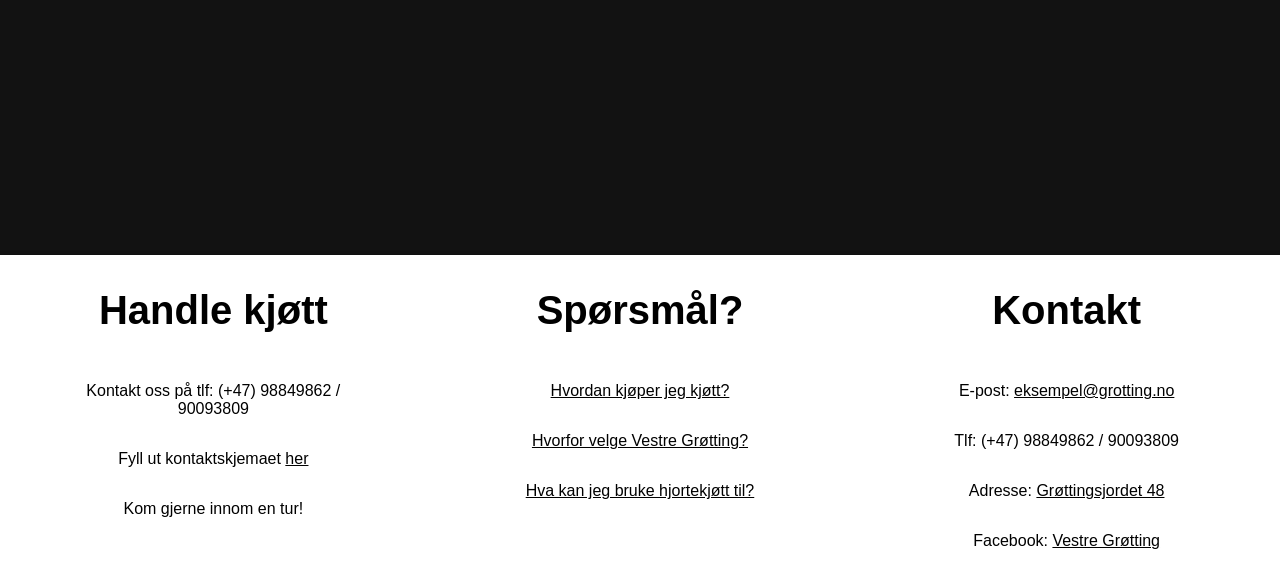
==== commit 38797f8c: "refactor(content): update text in the content sections for clarity and relevance" ====
--- a/static/index.html
+++ b/static/index.html
@@ -57,8 +57,8 @@
     <article class="content">
       <section class="standard-p">
         <div class="text">
-          <h2>Vestre Grøtting Hjort</h2>
-          <p>Lorem Ipsum is simply dummy text of the printing and typesetting industry. Lorem Ipsum has been the industry's standard dummy text ever since the 1500s, when an unknown printer took a galley of type and scrambled it to make a type specimen book. It has survived not only five centuries, but also the leap into electronic typesetting, remaining essentially unchanged. It was popularised in the 1960s with the release of Letraset sheets containing Lorem Ipsum passages, and more recently with desktop publishing software like Aldus PageMaker including versions of Lorem Ipsum.</p>
+          <h2>Om gården</h2>
+          <p>Gården Vestre Grøtting ligger i Hernes i Elverum kommune. Den eldste delen av bolighuset er fra ca. 1720, så her har det bodd folk i 300 år. Det har vært ulike drivere og mange dyr på gården gjennom tidene. Vi som bor her nå startet hjorteoppdrettet i 2020. Den høsten begynte vi med bygging og gjerding, og i januar 2021 kom de først dyra - 20 koller og en bukk.</p>
         </div>
         <div class="image">
           <img src="assets/imgs/hjort0.png" alt="A deer.">
@@ -66,8 +66,10 @@
       </section>
       <section class="standard-p reverse">
         <div class="text">
-          <h2>Overskriften wOw</h2>
-          <p>Disse bildene kunne potensielt sett hatt en parallax scoll effekt. Andre visuelle elementer på siden kan også det. Lorem Ipsum is simply dummy text of the printing and typesetting industry. Lorem Ipsum has been the industry's standard dummy text ever since the 1500s, when an unknown printer took a galley of type and scrambled it to make a type specimen book. It has survived not only five centuries, but also the leap into electronic typesetting, remaining essentially unchanged. It was popularised in the 1960s with the release of Letraset sheets containing Lorem Ipsum passages, and more recently with desktop publishing software like Aldus PageMaker including versions of Lorem Ipsum.</p>
+          <h2>Om oss</h2>
+          <p>Vi som driver gården heter Magne Baugerud og Charlotte Baugerud Hazeland. Vi har bodd på gården siden 2018.</p>
+          <p>I tillegg til hjorten har vi fire voksne barn, to hunder og en hønseflokk.</p>
+          <p>Vi har begge andre jobber ved siden av hjortefarmen, og driver den hovedsakelig på ettermiddager og i helger.</p>
         </div>
         <div class="image">
           <img src="assets/imgs/hjort1.png" alt="A deer.">
--- a/static/assets/css/main.css
+++ b/static/assets/css/main.css
@@ -6,6 +6,7 @@
   --background-dark: #121212;
   --text: #000;
   --text-light: #fff;
+  --link-highlight: #bdbdbd;
 }
 
 /* ================================
--- a/static/assets/css/index.css
+++ b/static/assets/css/index.css
@@ -29,4 +29,12 @@
 main section.floating-p > h2 {
   margin-bottom: 0.5em;
   font-size: 2em;
+}
+
+main section.floating-p a {
+    color: var(--text-light);
+}
+
+main section.floating-p a:hover {
+    color: var(--link-highlight);
 }
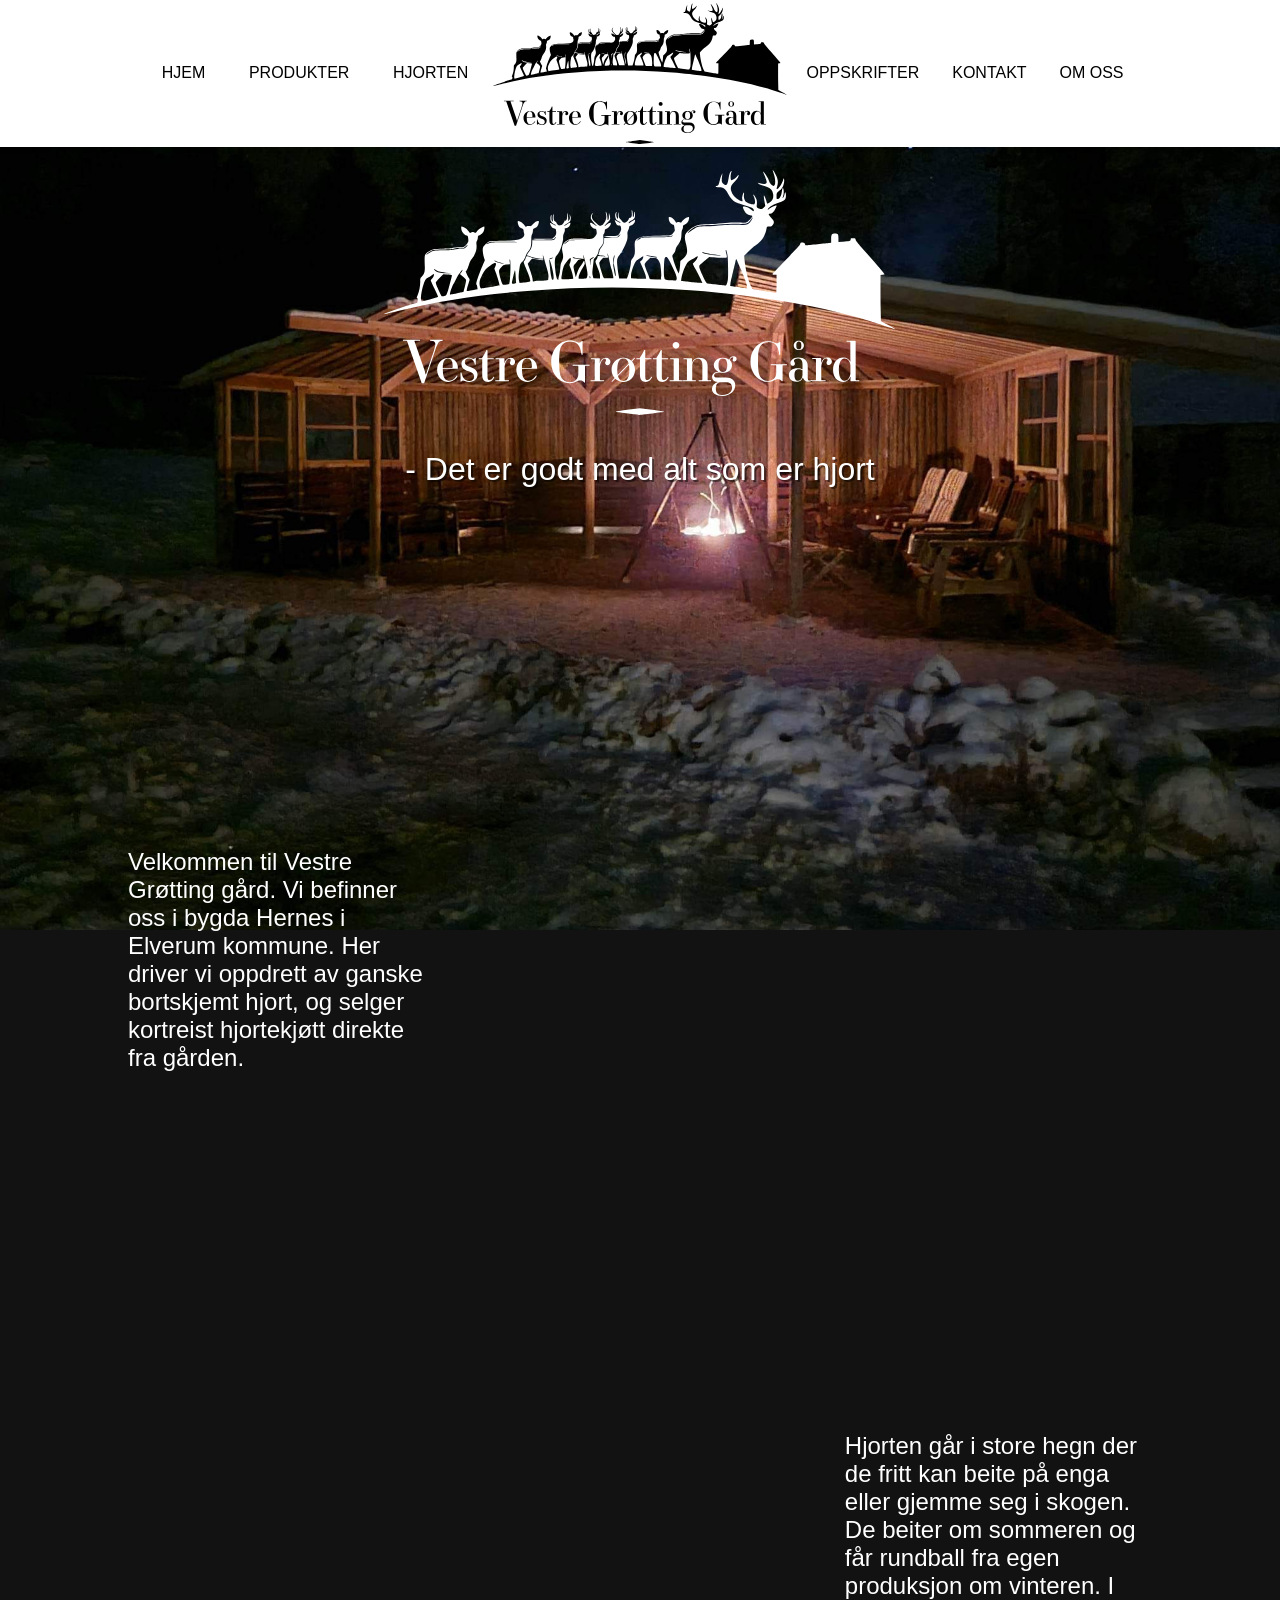
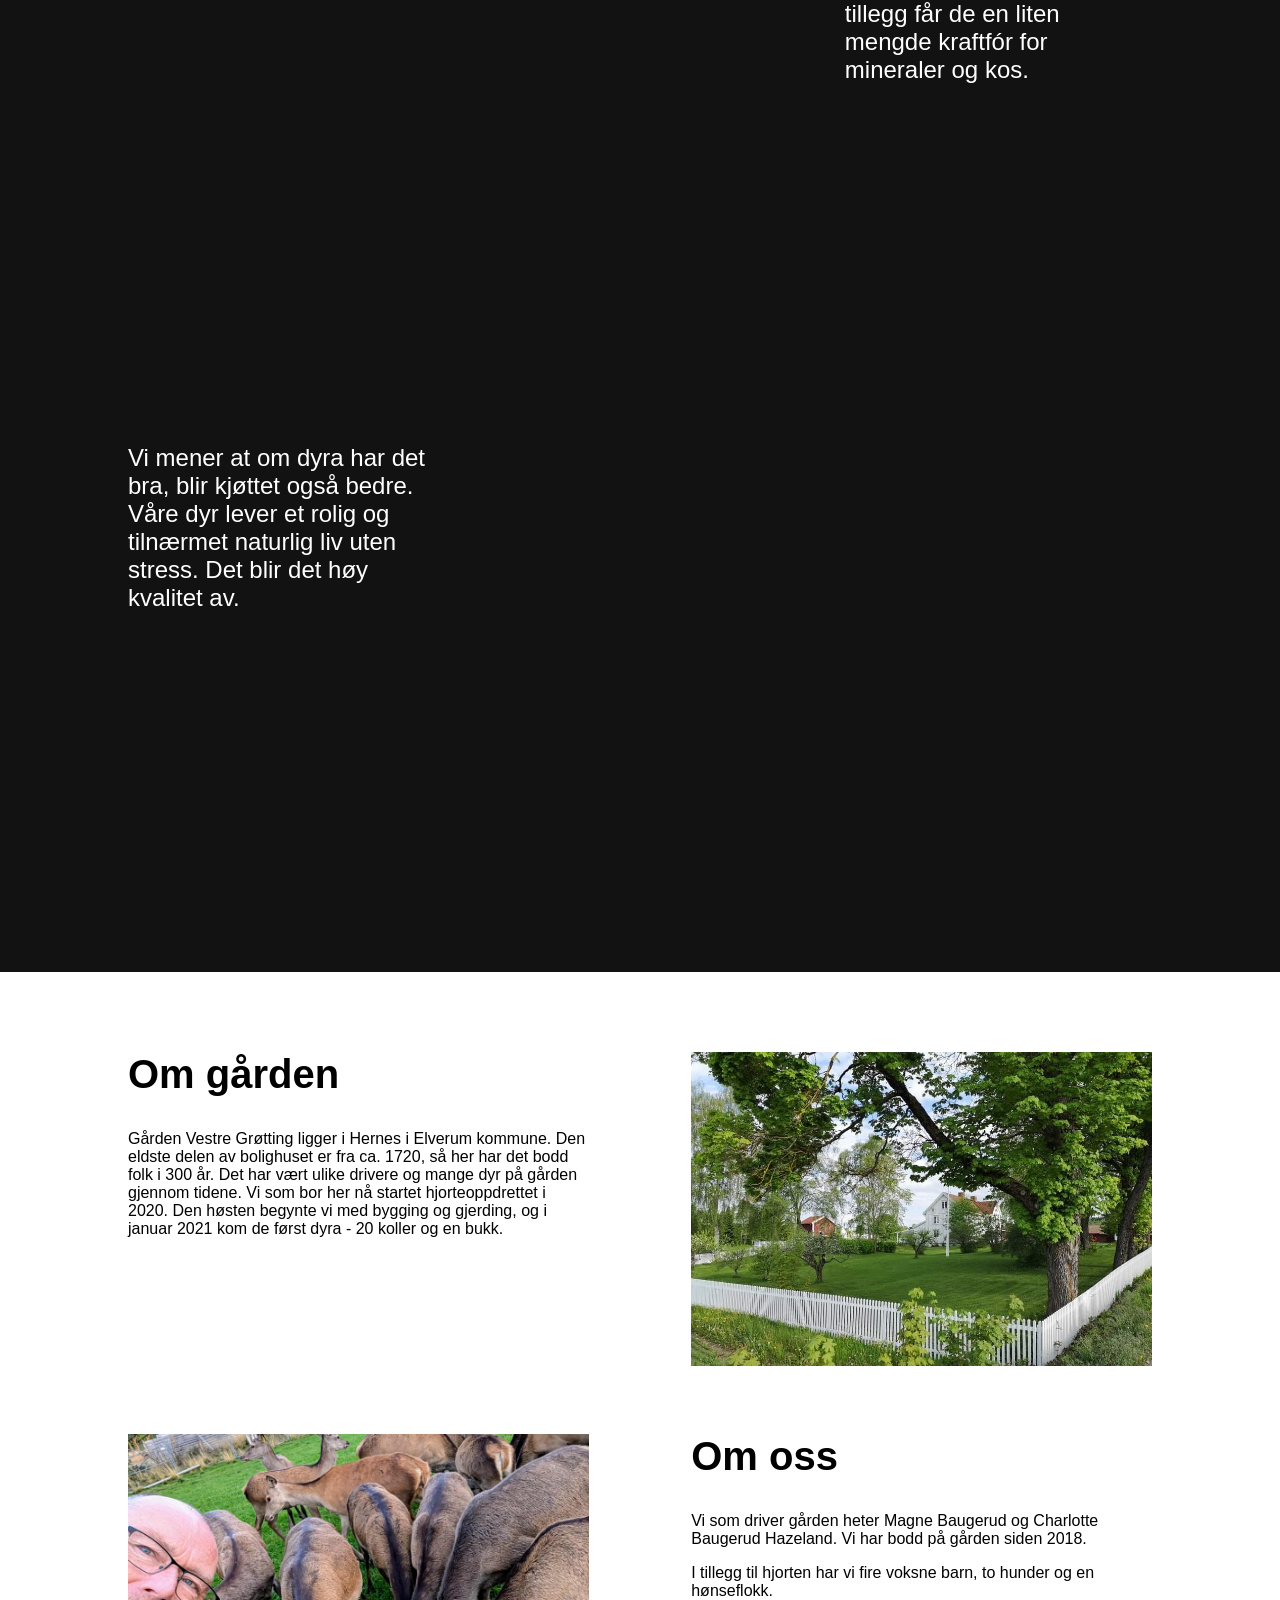
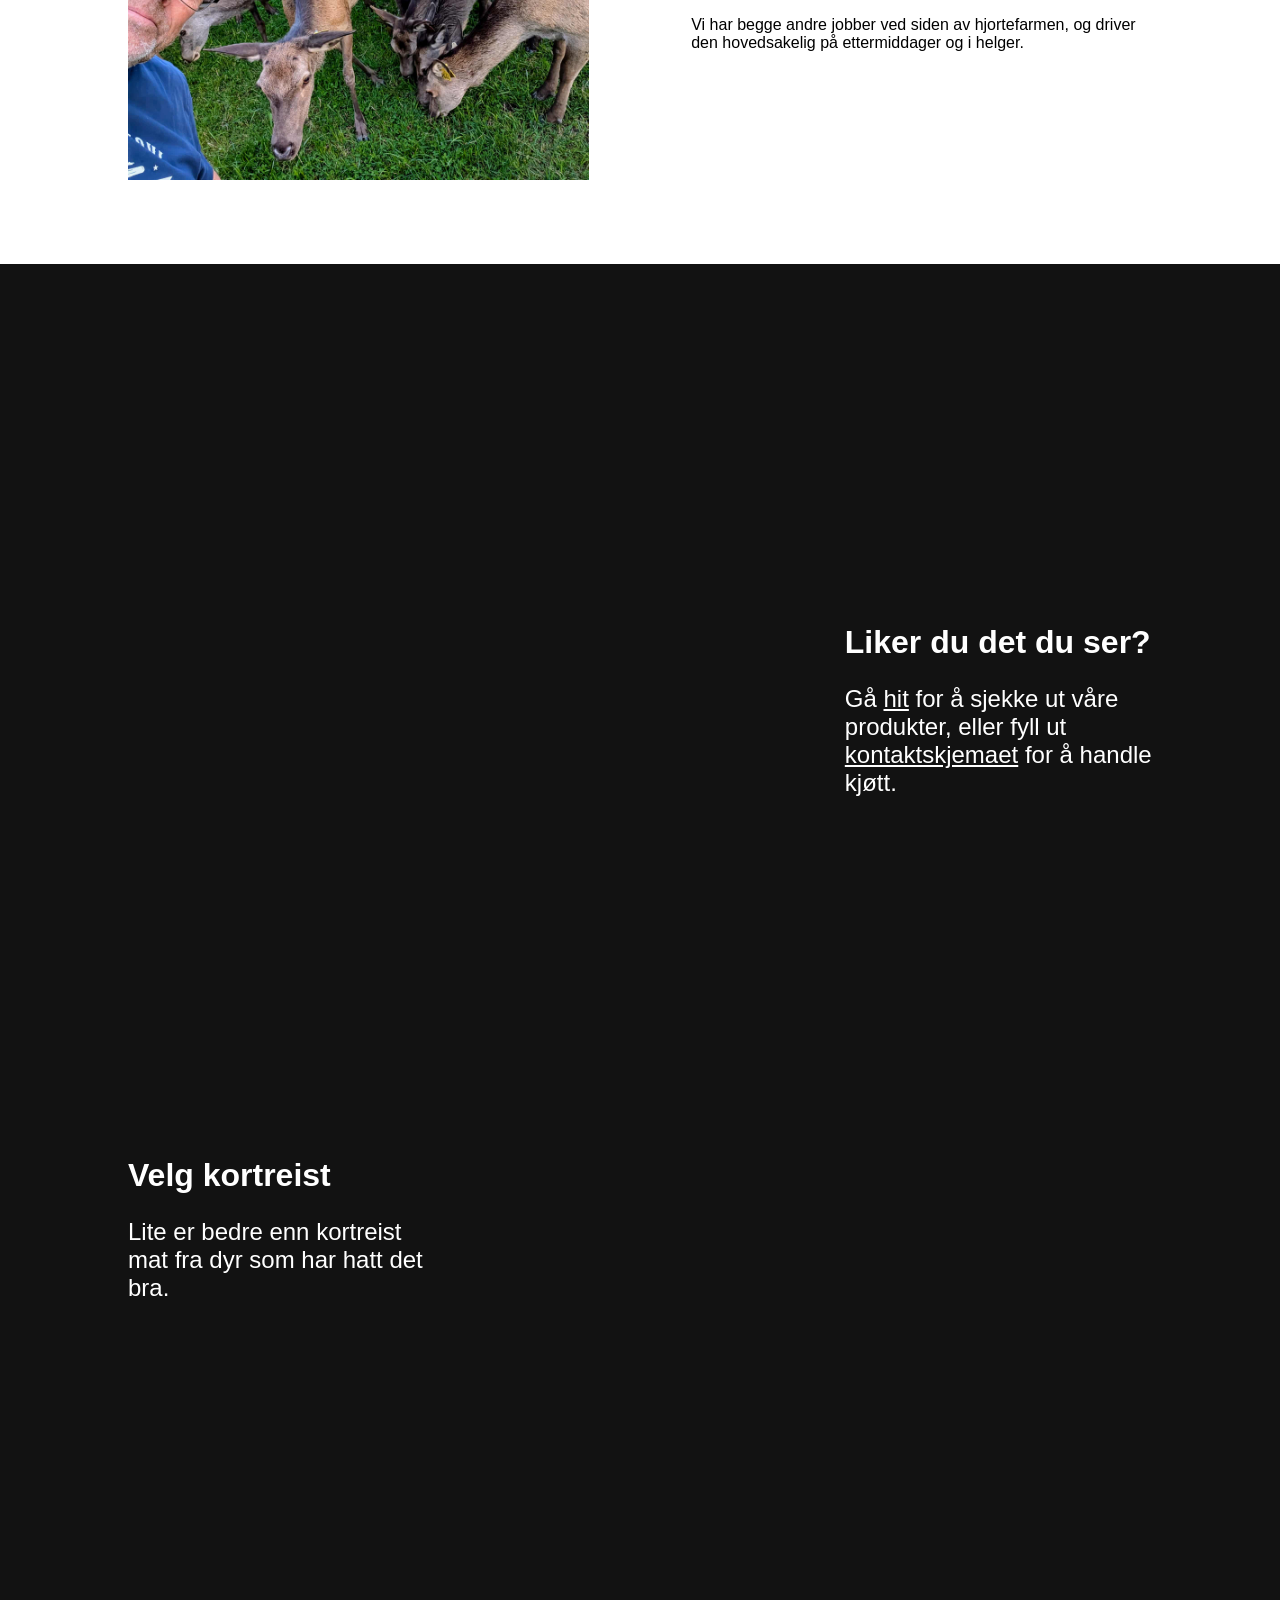
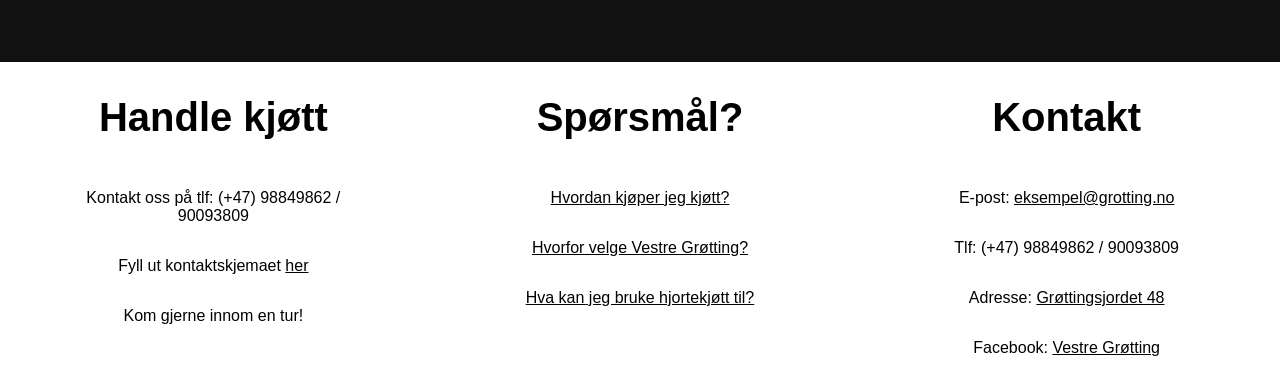
==== commit c8172f26: "feat(image): update images and remove temporary images" ====
--- a/static/index.html
+++ b/static/index.html
@@ -61,7 +61,7 @@
           <p>Gården Vestre Grøtting ligger i Hernes i Elverum kommune. Den eldste delen av bolighuset er fra ca. 1720, så her har det bodd folk i 300 år. Det har vært ulike drivere og mange dyr på gården gjennom tidene. Vi som bor her nå startet hjorteoppdrettet i 2020. Den høsten begynte vi med bygging og gjerding, og i januar 2021 kom de først dyra - 20 koller og en bukk.</p>
         </div>
         <div class="image">
-          <img src="assets/imgs/hjort0.png" alt="A deer.">
+          <img src="assets/imgs/the_farm.jpg" alt="A deer.">
         </div>
       </section>
       <section class="standard-p reverse">
@@ -72,7 +72,7 @@
           <p>Vi har begge andre jobber ved siden av hjortefarmen, og driver den hovedsakelig på ettermiddager og i helger.</p>
         </div>
         <div class="image">
-          <img src="assets/imgs/hjort1.png" alt="A deer.">
+          <img src="assets/imgs/hjort14.jpg" alt="A deer.">
         </div>
       </section>
     </article>
--- a/static/assets/css/main.css
+++ b/static/assets/css/main.css
@@ -132,6 +132,7 @@
 
 .top-title h1 {
     color: var(--text-light);
+    text-shadow: 0 0 6px #00000085;
 }
 
 main {
@@ -229,6 +230,10 @@
 
 /* --- Tablet Landscape (≤ 1079px) --- */
 @media (max-width: 1079px) {
+  main {
+    margin-top: 48px;
+  }
+
   header .logo.expanded {
     max-height: 44px;
   }
@@ -270,10 +275,6 @@
 
   .standard-p > div {
     width: 48%;
-  }
-
-  main section.floating-p > * {
-    width: 50%;
   }
 
   footer > section {
@@ -371,11 +372,6 @@
     width: 96%;
   }
 
-  main section.floating-p > * {
-    width: 100%;
-    text-align: center;
-  }
-
   main article.content {
     width: 96%;
     padding: 5em 2%;
@@ -402,10 +398,6 @@
 
 /* --- Mobile (≤ 480px) --- */
 @media (max-width: 480px) {
-  main {
-    margin-top: 48px;
-  }
-
   main section.title {
     width: 100%;
     margin: 0;
@@ -415,7 +407,6 @@
   main section.title,
   .standard-p > div,
   footer,
-  main section.floating-p > *,
   main article.content {
     width: 100%;
   }
@@ -435,10 +426,6 @@
     padding: 3em 0;
   }
 
-  main section.floating-p > * {
-    text-align: center;
-  }
-
   p {
     font-size: 1em;
   }
--- a/static/assets/css/index.css
+++ b/static/assets/css/index.css
@@ -37,4 +37,24 @@
 
 main section.floating-p a:hover {
     color: var(--link-highlight);
+}
+
+@media (max-width: 1079px) {
+  main section.floating-p > * {
+    width: 50%;
+  }
+}
+
+@media (max-width: 670px) {
+  main section.floating-p > * {
+    width: 100%;
+    text-align: center;
+  }
+}
+
+@media (max-width: 480px) {
+  main section.floating-p > * {
+    width: 100%;
+    text-align: center;
+  }
 }
